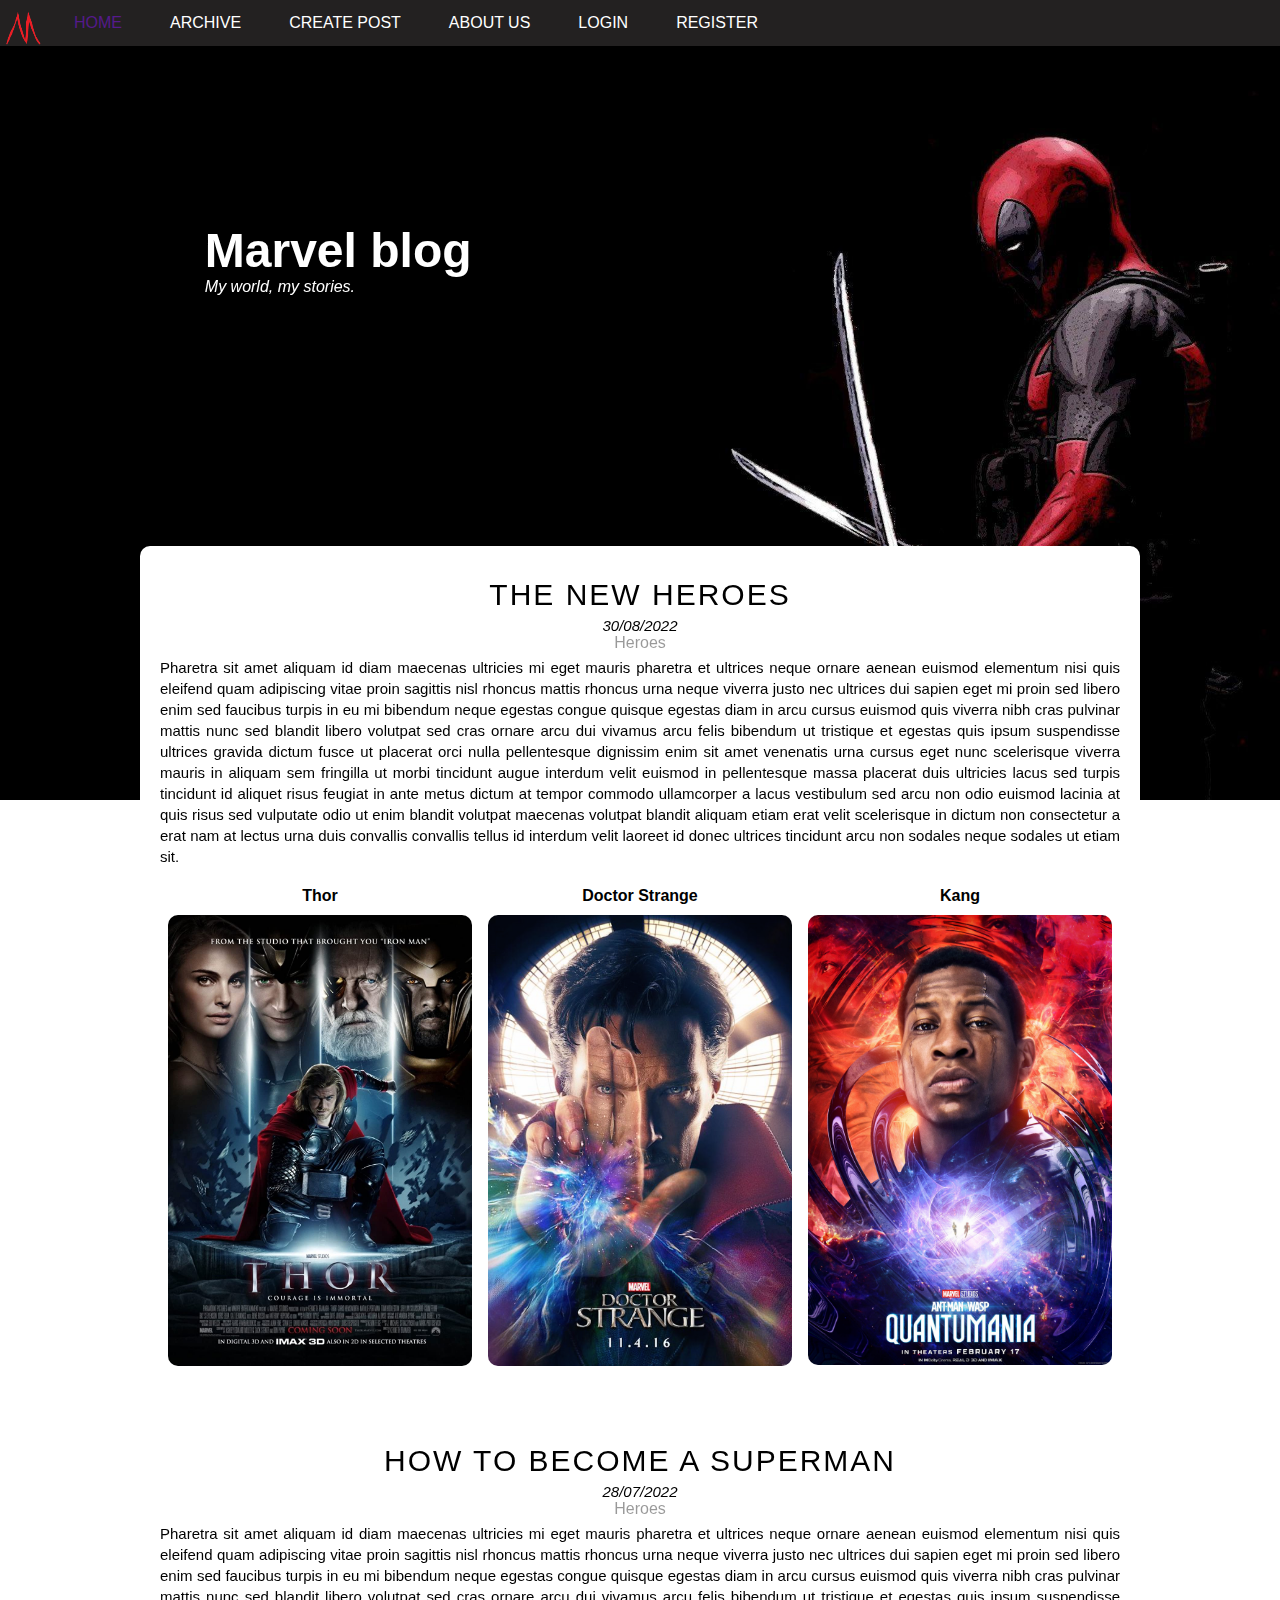
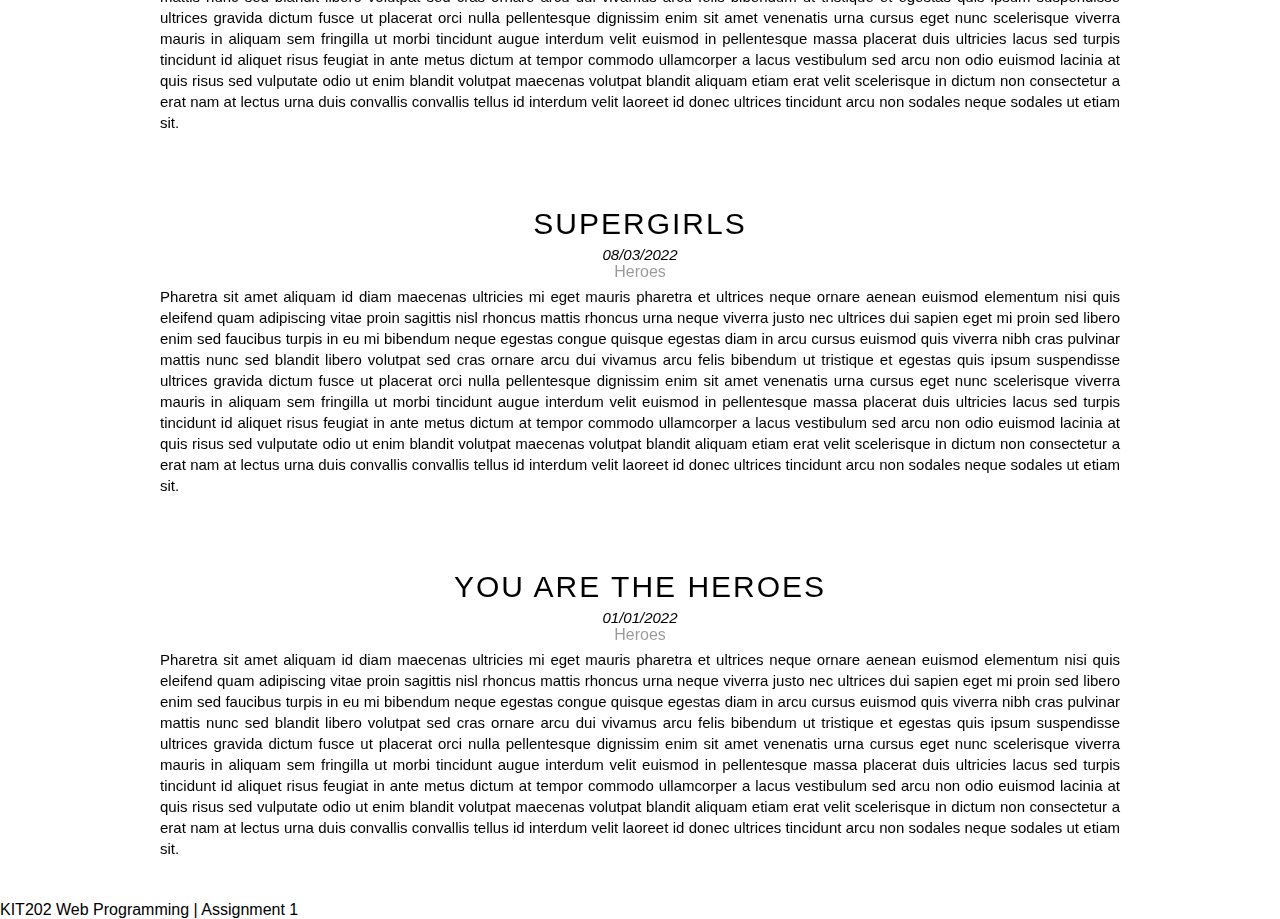
==== index.html @ c36de4bb "test" ====
<!DOCTYPE html>
<html lang="en">

<head>
    <meta charset="UTF-8">
    <title>KIT202 MARVEL BlOG | Login page</title>
    <meta name="author" content="Anh Quan Doan, Jonathan Charleston, Van Duc Anh Nguyen, Quang Khai Tran">
    <link rel="stylesheet" href="./style.css" />
    <link rel="shortcut icon" type="image/png" href="./images/MarvelLogo.png">
    <script type="text/javascript" src="JavaScript.js" defer></script>
</head>

<body>
<div class="main">
    
    <!-- Header -->
<header class="header" id="navigation_header">

    <!-- Site navigation  -->
    <img class = "img-header" src="./images/wp2068895.jpg" alt="">
    <div id="container_nav_header">
        <nav class="navbar container" style="position: relative;">

            <!-- Site navigation  -->
            <div class="navigation" id="menu">
                <ul class="navigation_list">
                    <li class="navigation_li">
                        <img src="./images/MarvelLogo.png"  id="logo" alt="logoIMG" />
                    </li>
                    <li class="navigation_li">
                        <a href="./index.html" class="active_navigation_link">Home</a>
                    </li>
                    <li class="navigation_li">
                        <a href="./archive.html" class="navigation_link_list">Archive</a>
                    </li>
                    <li class="navigation_li">
                        <a href="./create.html" class="navigation_link_list">Create Post</a>
                    </li>
                    <li class="navigation_li">
                        <a href="./about.html" class="navigation_link_list">About Us</a>
                    </li>
                    <li class="navigation_li">
                        <a href="./login.html" class="navigation_link_list">Login</a>
                    </li>
                    <li class="navigation_li">
                        <a href="./register.html" class="navigation_link_list">Register</a>
                    </li>
                </ul>
            </div>
    </div>
    </nav>
</header>

    

        <!--Header-->
        <div id="home-header">
            <div class="text-content">
                <h1 class="text-heading">Marvel blog</h1>
                <div class="text-description">My world, my stories.</div>
            </div>
        </div>
        <!--Content-->
        <div id="content">
            <div class="content-section" id="blog-1">
                <h2 class="post-title">The new heroes</h2>
                <p class="post-date">
                    30/08/2022
                </p>
                <p class="post-tag">
                    Heroes
                </p>
                <p class="post-content">
                    Pharetra sit amet aliquam id diam maecenas ultricies mi eget mauris pharetra et ultrices
                    neque ornare aenean euismod elementum nisi quis eleifend quam adipiscing vitae proin sagittis nisl
                    rhoncus mattis rhoncus urna neque viverra justo nec ultrices dui sapien eget mi proin sed libero
                    enim sed faucibus turpis in eu mi bibendum neque egestas congue quisque egestas diam in arcu cursus
                    euismod quis viverra
                    nibh cras pulvinar mattis nunc sed blandit libero volutpat sed cras ornare arcu dui vivamus arcu
                    felis bibendum ut tristique et egestas quis ipsum suspendisse ultrices gravida dictum fusce ut
                    placerat orci nulla pellentesque dignissim enim sit amet venenatis urna cursus eget nunc scelerisque
                    viverra mauris in aliquam sem fringilla ut morbi tincidunt
                    augue interdum velit euismod in pellentesque massa placerat duis ultricies lacus sed turpis
                    tincidunt id aliquet risus feugiat in ante metus dictum at tempor commodo ullamcorper a lacus
                    vestibulum sed arcu non odio euismod
                    lacinia at quis risus sed vulputate odio ut enim blandit volutpat maecenas volutpat blandit aliquam
                    etiam erat velit scelerisque in dictum non consectetur a erat nam at lectus urna duis convallis
                    convallis tellus id interdum velit laoreet id donec ultrices tincidunt arcu non sodales neque
                    sodales ut etiam sit.
                </p>

                <div class="heroes-list">
                    <div class="heroes-item">
                        <p class="heroes-name">Thor</p>
                        <img src="/images/thor.jpg" alt="">
                    </div>
                    <div class="heroes-item">
                        <p class="heroes-name">Doctor Strange</p>
                        <img src="/images/Doctor-Strange.png" alt="">
                    </div>
                    <div class="heroes-item">
                        <p class="heroes-name">Kang</p>
                        <img src="/images/kang.jpg" alt="">
                    </div>
                    <div class="clear"></div>
                </div>
            </div>
            <div class="content-section" id="blog-2">
                <h2 class="post-title">How to become a superman</h2>
                <p class="post-date">
                    28/07/2022
                </p>
                <p class="post-tag">
                    Heroes
                </p>
                <p class="post-content">
                    Pharetra sit amet aliquam id diam maecenas ultricies mi eget mauris pharetra et ultrices
                    neque ornare aenean euismod elementum nisi quis eleifend quam adipiscing vitae proin sagittis nisl
                    rhoncus mattis rhoncus urna neque viverra justo nec ultrices dui sapien eget mi proin sed libero
                    enim sed faucibus turpis in eu mi bibendum neque egestas congue quisque egestas diam in arcu cursus
                    euismod quis viverra
                    nibh cras pulvinar mattis nunc sed blandit libero volutpat sed cras ornare arcu dui vivamus arcu
                    felis bibendum ut tristique et egestas quis ipsum suspendisse ultrices gravida dictum fusce ut
                    placerat orci nulla pellentesque dignissim enim sit amet venenatis urna cursus eget nunc scelerisque
                    viverra mauris in aliquam sem fringilla ut morbi tincidunt
                    augue interdum velit euismod in pellentesque massa placerat duis ultricies lacus sed turpis
                    tincidunt id aliquet risus feugiat in ante metus dictum at tempor commodo ullamcorper a lacus
                    vestibulum sed arcu non odio euismod
                    lacinia at quis risus sed vulputate odio ut enim blandit volutpat maecenas volutpat blandit aliquam
                    etiam erat velit scelerisque in dictum non consectetur a erat nam at lectus urna duis convallis
                    convallis tellus id interdum velit laoreet id donec ultrices tincidunt arcu non sodales neque
                    sodales ut etiam sit.
                </p>
            </div>
            <div class="content-section" id="blog-3">
                <h2 class="post-title">Supergirls</h2>
                <p class="post-date">
                    08/03/2022
                </p>
                <p class="post-tag">
                    Heroes
                </p>
                <p class="post-content">
                    Pharetra sit amet aliquam id diam maecenas ultricies mi eget mauris pharetra et ultrices
                    neque ornare aenean euismod elementum nisi quis eleifend quam adipiscing vitae proin sagittis nisl
                    rhoncus mattis rhoncus urna neque viverra justo nec ultrices dui sapien eget mi proin sed libero
                    enim sed faucibus turpis in eu mi bibendum neque egestas congue quisque egestas diam in arcu cursus
                    euismod quis viverra
                    nibh cras pulvinar mattis nunc sed blandit libero volutpat sed cras ornare arcu dui vivamus arcu
                    felis bibendum ut tristique et egestas quis ipsum suspendisse ultrices gravida dictum fusce ut
                    placerat orci nulla pellentesque dignissim enim sit amet venenatis urna cursus eget nunc scelerisque
                    viverra mauris in aliquam sem fringilla ut morbi tincidunt
                    augue interdum velit euismod in pellentesque massa placerat duis ultricies lacus sed turpis
                    tincidunt id aliquet risus feugiat in ante metus dictum at tempor commodo ullamcorper a lacus
                    vestibulum sed arcu non odio euismod
                    lacinia at quis risus sed vulputate odio ut enim blandit volutpat maecenas volutpat blandit aliquam
                    etiam erat velit scelerisque in dictum non consectetur a erat nam at lectus urna duis convallis
                    convallis tellus id interdum velit laoreet id donec ultrices tincidunt arcu non sodales neque
                    sodales ut etiam sit.
                </p>
            </div>
            <div class="content-section" id="blog-4">
                <h2 class="post-title">You are the heroes</h2>
                <p class="post-date">
                    01/01/2022
                </p>
                <p class="post-tag">
                    Heroes
                </p>
                <p class="post-content">
                    Pharetra sit amet aliquam id diam maecenas ultricies mi eget mauris pharetra et ultrices
                    neque ornare aenean euismod elementum nisi quis eleifend quam adipiscing vitae proin sagittis nisl
                    rhoncus mattis rhoncus urna neque viverra justo nec ultrices dui sapien eget mi proin sed libero
                    enim sed faucibus turpis in eu mi bibendum neque egestas congue quisque egestas diam in arcu cursus
                    euismod quis viverra
                    nibh cras pulvinar mattis nunc sed blandit libero volutpat sed cras ornare arcu dui vivamus arcu
                    felis bibendum ut tristique et egestas quis ipsum suspendisse ultrices gravida dictum fusce ut
                    placerat orci nulla pellentesque dignissim enim sit amet venenatis urna cursus eget nunc scelerisque
                    viverra mauris in aliquam sem fringilla ut morbi tincidunt
                    augue interdum velit euismod in pellentesque massa placerat duis ultricies lacus sed turpis
                    tincidunt id aliquet risus feugiat in ante metus dictum at tempor commodo ullamcorper a lacus
                    vestibulum sed arcu non odio euismod
                    lacinia at quis risus sed vulputate odio ut enim blandit volutpat maecenas volutpat blandit aliquam
                    etiam erat velit scelerisque in dictum non consectetur a erat nam at lectus urna duis convallis
                    convallis tellus id interdum velit laoreet id donec ultrices tincidunt arcu non sodales neque
                    sodales ut etiam sit.
                </p>
            </div>
        </div>
        <!--Footer-->
        <!-- Footer -->
    <div id="footer">
        <footer>KIT202 Web Programming | Assignment 1</footer>
    </div>
</div>
</body>

<button onclick="toTop()" id="toTopButton">To Top</button>

</html>
---- style.css ----
/* Remove all initial paddding and margin */
* {
    padding: 0;
    margin: 0;
    box-sizing: border-box;
}

/* The font applies for whole website. */
html {
    font-family: Arial, Helvetica, sans-serif;
}

/* images background display on the header of home and archive pages */
.img-header {
    position: fixed;
    width: 100%;
    z-index: -1;
}

/* need to consider */
#container {
    height: 100vh;
}

/*The navigation bar  */
#menu {
    position: fixed;
    top: 0;
    left: 0;
    right: 0;
    height: 46px;
    background-color: #232121;
    z-index: 4;
}

nav{
    display: flex;
    flex-wrap: wrap;
    justify-content:  space-between;
    overflow: auto;
}

#logo{
    margin-left: 5px;
    position: relative;
    margin-top: 5px;
    margin-right:5px ;
}

#navigation_header{
    position: relative;
    width: 500px;
    height: 46px;
}

/* */
.navigation_list {
    list-style-type: none;
    display: flex;
}

.navigation_link_list {
    color: #fff;
    text-decoration: none;
    line-height: 46px;
    padding: 0 24px;
    display: inline-block;
    text-transform: uppercase;
}
.active_navigation_link{
    color: #551a8b;
    text-decoration: none;
    line-height: 46px;
    padding: 0 24px;
    display: inline-block;
    text-transform: uppercase;
}
.navigation_list li:hover a{
    color: #000;
    background-color: #ccc;
}
.btn:hover{
    background-color: #666;
    color: white;
  }

/* */
#home-header {
    position: relative;
    height: 500px;
    
    background-color: rgba(0, 0, 0, 0);
}

#home-header .text-content {
    position: absolute;
    bottom: 50%;
    left: 16%;
    color: #fff;
}

#home-header .text-heading {
    font-size: 300%;
}

#home-header .text-description {
    font-style: italic;
}

#content .content-section {
    width: 1000px;
    margin-left: auto;
    margin-right: auto;
    padding: 32px 20px;
    margin-bottom: 10px;
    background-color: rgba(255, 255, 255, 1);
    border-radius: 10px;
}

#content .content-section .post-title {
    text-align: center;
    text-transform: uppercase;
    font-size: 30px;
    font-weight: 400;
    letter-spacing: 2px;
}

#content .content-section .post-date {
    text-align: center;
    font-size: 15px;
    font-style: italic;
    margin-top: 5px;
}

#content .content-section .post-tag {
    text-align: center;
    opacity: 0.4;
}

#content .content-section .post-content {
    font-size: 15px;
    margin-top: 5px;
    text-align: justify;
    line-height: 1.4;
}

#content .heroes-list {
    margin-top: 10px;
    list-style-type: none;

}

#content .heroes-item {
    float: left;
    width: calc(100% / 3);
    padding: 0 8px;
}

#content .heroes-name {
    font-weight: bold;
    text-align: center;
    padding: 10px 0;
}

#content .heroes-item img {
    width: 100%;
    border-radius: 10px;
}

/* to control the flow next to floated "heroes-item" class */
#content .clear {
    clear: both;
}

#footer {
    position: relative;
    background-color: #fff;
    width: 100%;
}
/*Login Form*/
#logo{
    width:40px;
    height:40px;
}
#loginFormID {
    position: relative; 
    width: 150%; 
    height: 300px;
}
.login_button{
    text-decoration: none;
}
.LoginFormDiv{
    position: absolute;
    left:30px; 
    top: 100px;
    width: 1000px;
    margin-left: auto;
    margin-right: auto;
    padding: 32px 20px;
    margin-bottom: 10px;
    background-color: rgba(255, 255, 255, 1);
    border-radius: 10px;

}
#login_text_input_id {
    width: 30%; 
    height: 20px; 
    position: relative;
}
/* register */
#register_form{
    position: relative;
    width: 100%;
    height: 300px; 
    top: 75;
}
/* scroll to top button */
#toTopButton {
    display: none; /* Hidden by default */
    position: fixed; /* Fixed/sticky position */
    bottom: 20px; /* Place the button at the bottom of the page */
    right: 30px; /* Place the button 30px from the right */
    z-index: 99; /* Make sure it does not overlap */
    border: none; /* Remove borders */
    outline: none; /* Remove outline */
    background-color: #555; /* Set a background color */
    color: white; /* Text color */
    cursor: pointer; /* Add a mouse pointer on hover */
    padding: 15px; /* Some padding */
    border-radius: 10px; /* Rounded corners */
    font-size: 18px; /* Increase font size */
  }
  
  #toTopButton:hover {
    background-color: #555; /* Add a dark-grey background on hover */
  }

 /* Create Post Page */
.post-page {
    background-color: rgb(0, 0, 0) ;

}
#post-page-header  {
    width: auto;
    height: auto;


}
#post-page-header img {
    margin: auto;
    width: 100%;
    height: auto;
    object-fit: cover;
}
#post-page-title {
    color: #fff;
    border: 1px solid black;
    margin-top: 2em;
    margin-bottom:2em ;
    text-align: center;
}
#post-page-title p {
    font-size: 4em;

}

.post-page-content {
    background-color: rgba(0, 0, 0, 0.805);
    font-size: 1.2rem;
    width: 60%;
    border: 1px solid #ccc;
    height: 100%;
    margin: auto;
    padding: 1em;
    color: #ccc;

}

.post-page-content textarea {
    margin-top: 1em;
    width: 100%;
    height: 650px;
    border-radius: 4px;
    font-size: 0.9em;
    font-family: 'Times New Roman', Times, serif;
    background-color: rgb(238, 235, 235);
}

.post-page-content input[type=text] {
    width: 100%;
    padding: 12px 20px;
    margin: 12px 0 1em 0 ;
    border: 1px solid #ccc;
    border-radius: 4px;
    box-sizing: border-box;
    font-size: 0.8em;
    font-family: 'Times New Roman', Times, serif;
    background-color: rgb(238, 235, 235);
}


.post-page-content .button {
    background-color:#ccc; 
    color: white;
    padding: 15px 32px;
    text-align: center;
    text-decoration: none;
    /* display: inline-block; */
    font-size: 16px;
    text-transform: uppercase;
    border-radius: 5px;
}


  
/* About Page*/

.introduction-about-page {
    display: flex;
    justify-content: center; /* căn giữa các thẻ */
    width: 100%;
    height: 100%;
    border:2px solid #000;
    margin: 0px;
  }
  
.member {
    font-size: 1.2em;
    width: 25%; 
    height: 80%; 
    color: #fff;
    margin: auto; 
    object-fit: cover;
    text-align: center;
    padding: 2px;
    border:2px solid white;
}
.about-us {
    color: white;
    text-align: center;
    margin: 4em;
}
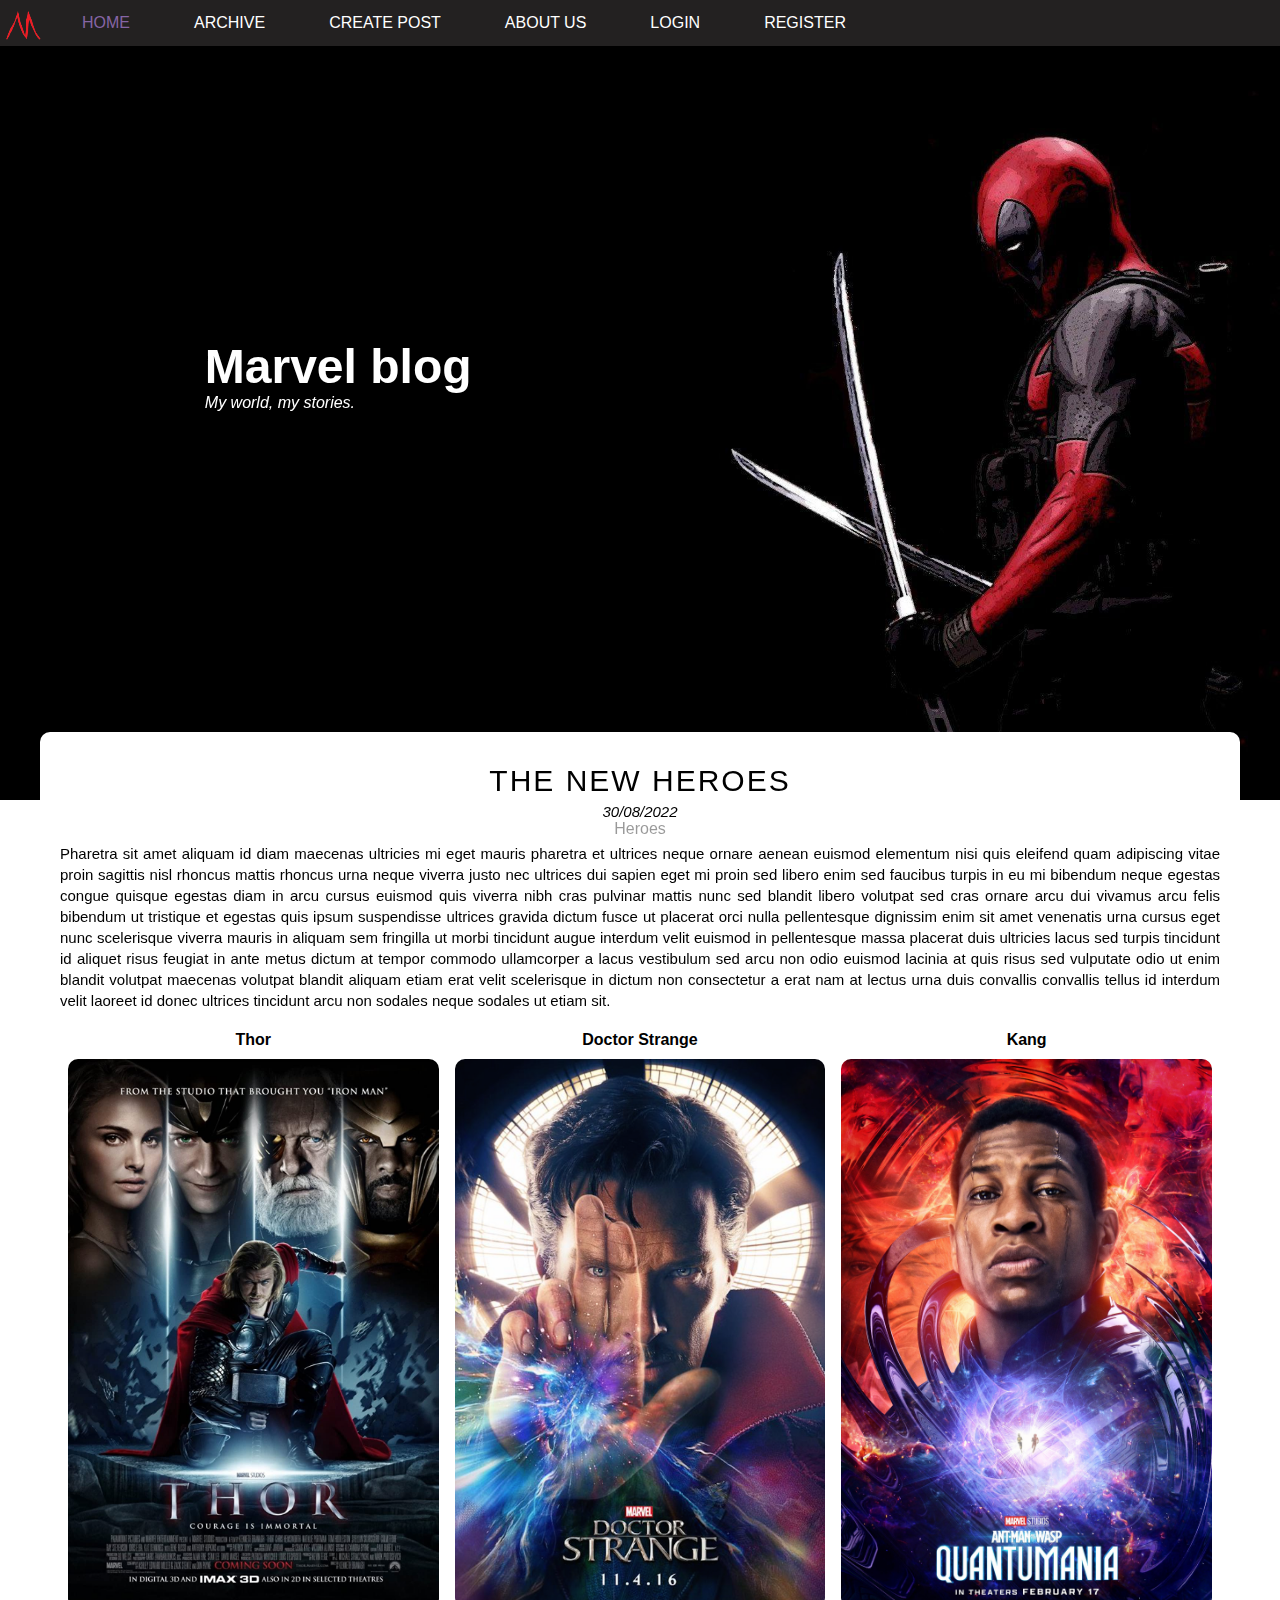
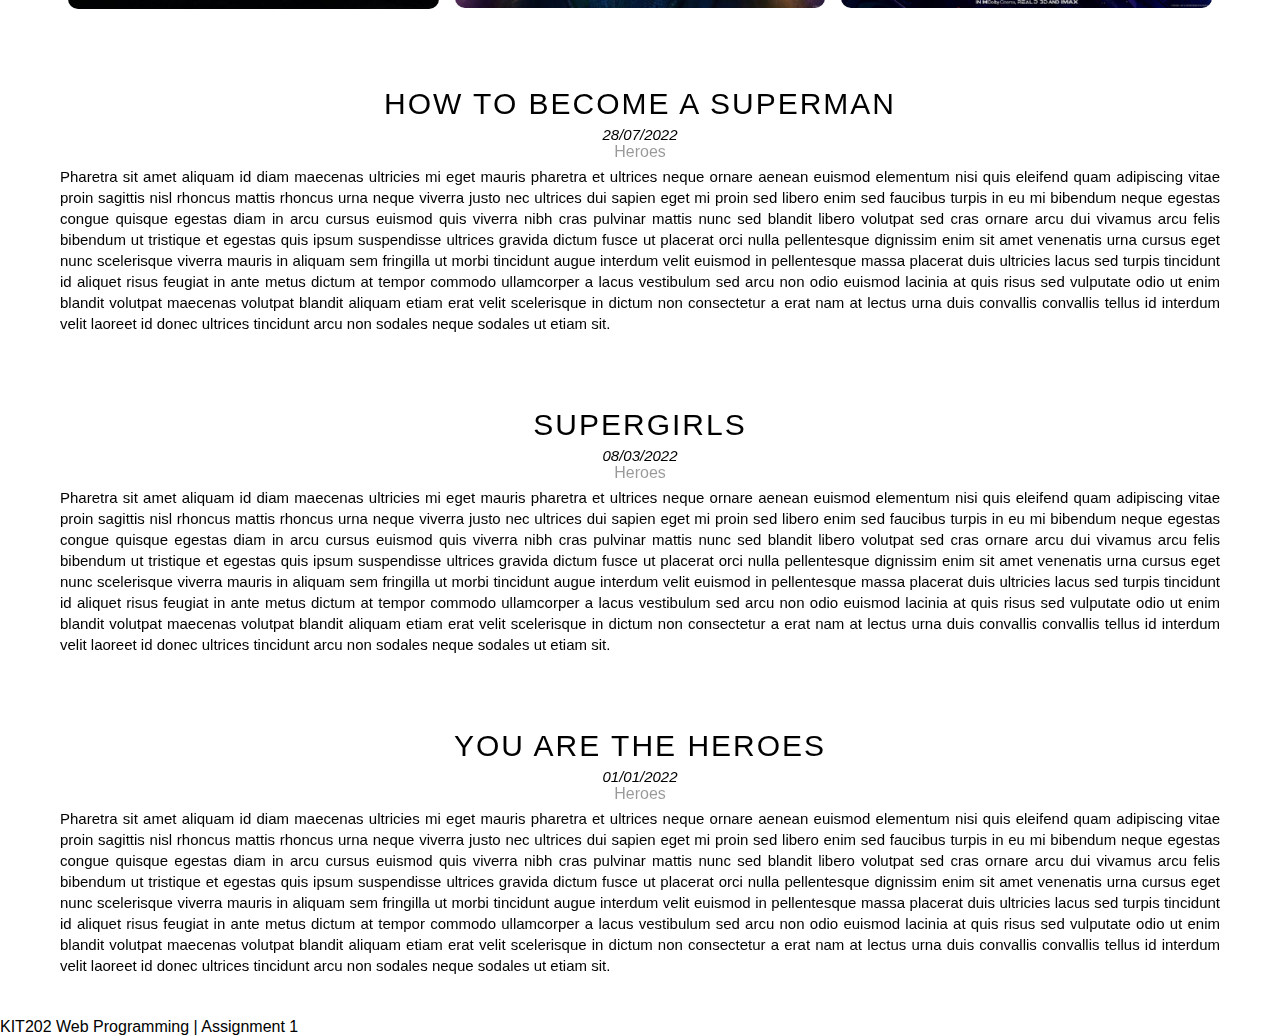
==== commit 5d7d2ce9: "Change some value in style.css" ====
--- a/index.html
+++ b/index.html
@@ -11,47 +11,47 @@
 </head>
 
 <body>
-<div class="main">
-    
-    <!-- Header -->
-<header class="header" id="navigation_header">
-
-    <!-- Site navigation  -->
-    <img class = "img-header" src="./images/wp2068895.jpg" alt="">
-    <div id="container_nav_header">
-        <nav class="navbar container" style="position: relative;">
+    <div class="main">
+
+        <!-- Header -->
+        <header class="header" id="navigation_header">
 
             <!-- Site navigation  -->
-            <div class="navigation" id="menu">
-                <ul class="navigation_list">
-                    <li class="navigation_li">
-                        <img src="./images/MarvelLogo.png"  id="logo" alt="logoIMG" />
-                    </li>
-                    <li class="navigation_li">
-                        <a href="./index.html" class="active_navigation_link">Home</a>
-                    </li>
-                    <li class="navigation_li">
-                        <a href="./archive.html" class="navigation_link_list">Archive</a>
-                    </li>
-                    <li class="navigation_li">
-                        <a href="./create.html" class="navigation_link_list">Create Post</a>
-                    </li>
-                    <li class="navigation_li">
-                        <a href="./about.html" class="navigation_link_list">About Us</a>
-                    </li>
-                    <li class="navigation_li">
-                        <a href="./login.html" class="navigation_link_list">Login</a>
-                    </li>
-                    <li class="navigation_li">
-                        <a href="./register.html" class="navigation_link_list">Register</a>
-                    </li>
-                </ul>
-            </div>
-    </div>
-    </nav>
-</header>
-
-    
+            <img class="img-header" src="./images/wp2068895.jpg" alt="">
+            <div id="container_nav_header">
+                <nav class="navbar container" style="position: relative;">
+
+                    <!-- Site navigation  -->
+                    <div class="navigation" id="menu">
+                        <ul class="navigation_list">
+                            <li class="navigation_li">
+                                <img src="./images/MarvelLogo.png" id="logo" alt="logoIMG" />
+                            </li>
+                            <li class="navigation_li">
+                                <a href="./index.html" class="active_navigation_link">Home</a>
+                            </li>
+                            <li class="navigation_li">
+                                <a href="./archive.html" class="navigation_link_list">Archive</a>
+                            </li>
+                            <li class="navigation_li">
+                                <a href="./create.html" class="navigation_link_list">Create Post</a>
+                            </li>
+                            <li class="navigation_li">
+                                <a href="./about.html" class="navigation_link_list">About Us</a>
+                            </li>
+                            <li class="navigation_li">
+                                <a href="./login.html" class="navigation_link_list">Login</a>
+                            </li>
+                            <li class="navigation_li">
+                                <a href="./register.html" class="navigation_link_list">Register</a>
+                            </li>
+                        </ul>
+                    </div>
+            </div>
+            </nav>
+        </header>
+
+
 
         <!--Header-->
         <div id="home-header">
@@ -189,12 +189,12 @@
         </div>
         <!--Footer-->
         <!-- Footer -->
-    <div id="footer">
-        <footer>KIT202 Web Programming | Assignment 1</footer>
+        <div id="footer">
+            <footer>KIT202 Web Programming | Assignment 1</footer>
+        </div>
     </div>
-</div>
 </body>
 
 <button onclick="toTop()" id="toTopButton">To Top</button>
 
-</html>
+</html>--- a/style.css
+++ b/style.css
@@ -41,10 +41,11 @@
 }
 
 #logo{
-    margin-left: 5px;
-    position: relative;
-    margin-top: 5px;
-    margin-right:5px ;
+    position: relative;
+    margin: 5px 5px;
+    display: inline-block;
+    width: 40px;
+    height: 35px;
 }
 
 #navigation_header{
@@ -63,15 +64,15 @@
     color: #fff;
     text-decoration: none;
     line-height: 46px;
-    padding: 0 24px;
+    padding: 0 32px;
     display: inline-block;
     text-transform: uppercase;
 }
 .active_navigation_link{
-    color: #551a8b;
+    color: #8665a5;
     text-decoration: none;
     line-height: 46px;
-    padding: 0 24px;
+    padding: 0 32px;
     display: inline-block;
     text-transform: uppercase;
 }
@@ -87,8 +88,8 @@
 /* */
 #home-header {
     position: relative;
-    height: 500px;
-    
+    margin-top: 46px;
+    padding-top: 50%;
     background-color: rgba(0, 0, 0, 0);
 }
 
@@ -107,8 +108,13 @@
     font-style: italic;
 }
 
+/* #content {
+    background: url(/images/space-dark-wallpaper-preview.jpg) top center / cover repeat;
+    padding-bottom: 5px;
+} */
+
 #content .content-section {
-    width: 1000px;
+    width: 1200px;
     margin-left: auto;
     margin-right: auto;
     padding: 32px 20px;
@@ -178,10 +184,6 @@
     width: 100%;
 }
 /*Login Form*/
-#logo{
-    width:40px;
-    height:40px;
-}
 #loginFormID {
     position: relative; 
     width: 150%; 
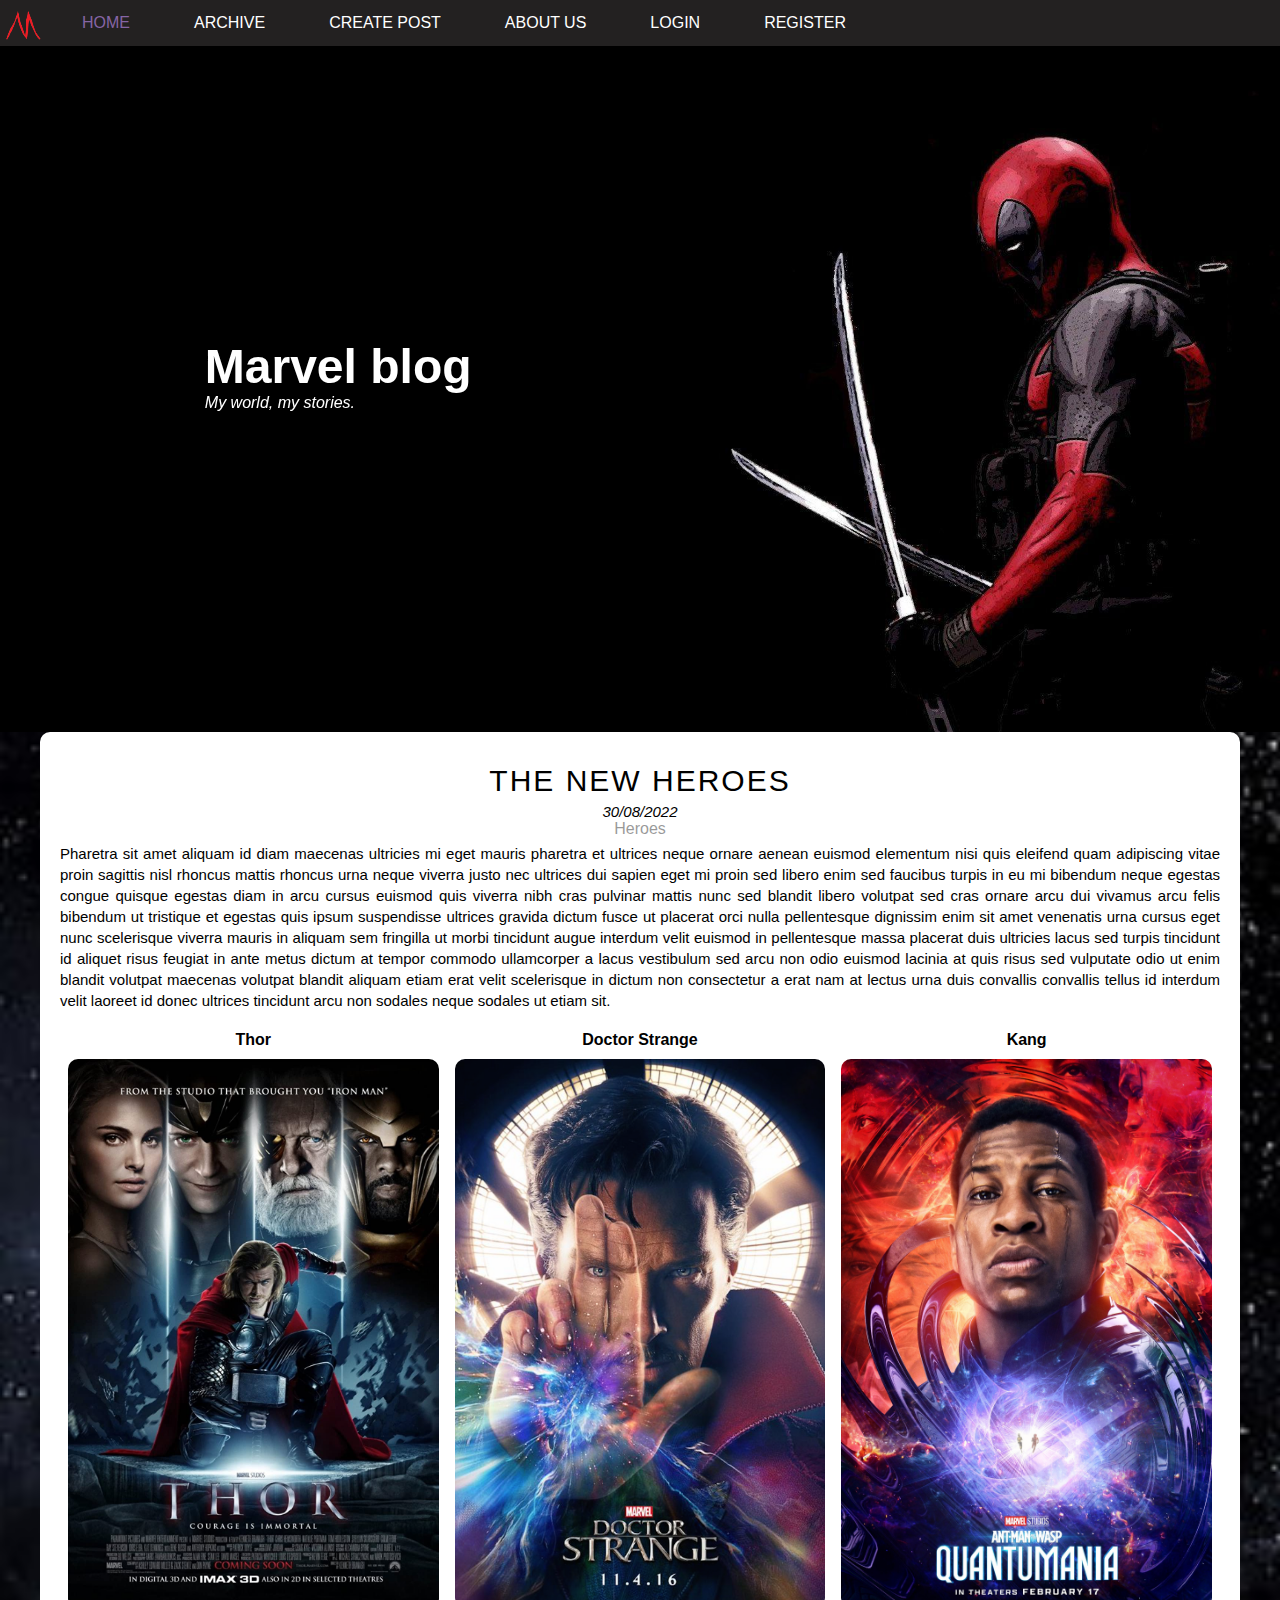
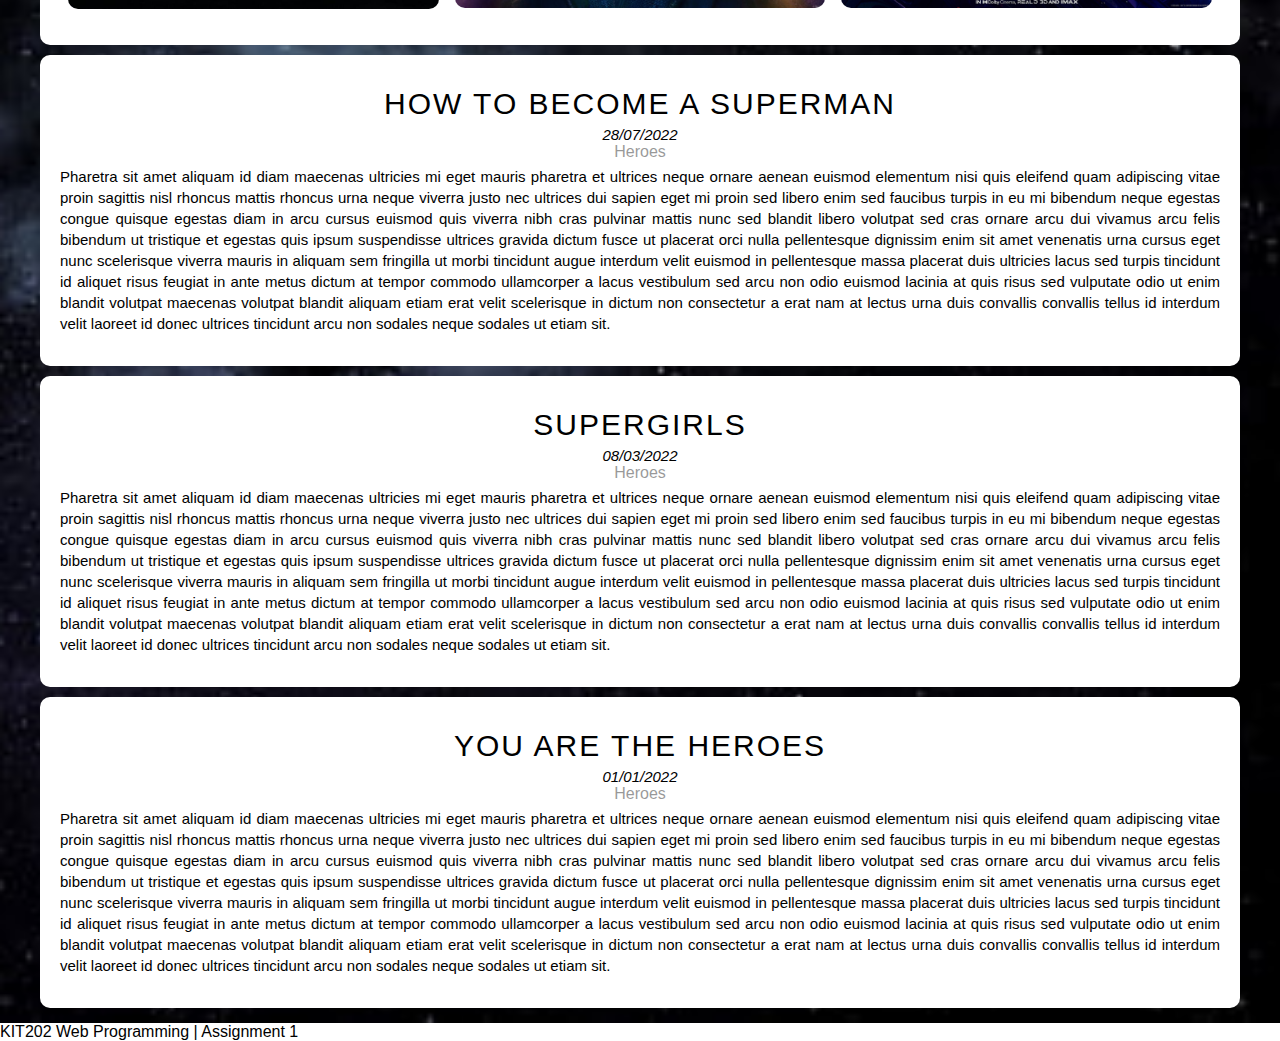
==== commit a7318995: "Don't change code in index, but change a little bit edit in css" ====
--- a/index.html
+++ b/index.html
@@ -5,196 +5,189 @@
     <meta charset="UTF-8">
     <title>KIT202 MARVEL BlOG | Login page</title>
     <meta name="author" content="Anh Quan Doan, Jonathan Charleston, Van Duc Anh Nguyen, Quang Khai Tran">
-    <link rel="stylesheet" href="./style.css" />
+    <link rel="stylesheet" href="./style.css">
     <link rel="shortcut icon" type="image/png" href="./images/MarvelLogo.png">
-    <script type="text/javascript" src="JavaScript.js" defer></script>
+    <script src="JavaScript.js" defer></script>
 </head>
 
 <body>
-    <div class="main">
-
-        <!-- Header -->
-        <header class="header" id="navigation_header">
-
-            <!-- Site navigation  -->
-            <img class="img-header" src="./images/wp2068895.jpg" alt="">
-            <div id="container_nav_header">
-                <nav class="navbar container" style="position: relative;">
-
-                    <!-- Site navigation  -->
-                    <div class="navigation" id="menu">
-                        <ul class="navigation_list">
-                            <li class="navigation_li">
-                                <img src="./images/MarvelLogo.png" id="logo" alt="logoIMG" />
-                            </li>
-                            <li class="navigation_li">
-                                <a href="./index.html" class="active_navigation_link">Home</a>
-                            </li>
-                            <li class="navigation_li">
-                                <a href="./archive.html" class="navigation_link_list">Archive</a>
-                            </li>
-                            <li class="navigation_li">
-                                <a href="./create.html" class="navigation_link_list">Create Post</a>
-                            </li>
-                            <li class="navigation_li">
-                                <a href="./about.html" class="navigation_link_list">About Us</a>
-                            </li>
-                            <li class="navigation_li">
-                                <a href="./login.html" class="navigation_link_list">Login</a>
-                            </li>
-                            <li class="navigation_li">
-                                <a href="./register.html" class="navigation_link_list">Register</a>
-                            </li>
-                        </ul>
-                    </div>
-            </div>
+    <!-- Header -->
+    <header class="header" id="navigation_header">
+        <img class="img-header" src="./images/wp2068895.jpg" alt="">
+        <!-- Site navigation  -->
+        <div id="container_nav_header">
+            <nav class="navbar container" style="position: relative;">
+                <div class="navigation" id="menu">
+                    <ul class="navigation_list">
+                        <li class="navigation_li">
+                            <img src="./images/MarvelLogo.png" id="logo" alt="logoIMG">
+                        </li>
+                        <li class="navigation_li">
+                            <a href="./index.html" class="active_navigation_link">Home</a>
+                        </li>
+                        <li class="navigation_li">
+                            <a href="./archive.html" class="navigation_link_list">Archive</a>
+                        </li>
+                        <li class="navigation_li">
+                            <a href="./create.html" class="navigation_link_list">Create Post</a>
+                        </li>
+                        <li class="navigation_li">
+                            <a href="./about.html" class="navigation_link_list">About Us</a>
+                        </li>
+                        <li class="navigation_li">
+                            <a href="./login.html" class="navigation_link_list">Login</a>
+                        </li>
+                        <li class="navigation_li">
+                            <a href="./register.html" class="navigation_link_list">Register</a>
+                        </li>
+                    </ul>
+                </div>
             </nav>
-        </header>
+        </div>
+    </header>
 
 
 
-        <!--Header-->
-        <div id="home-header">
-            <div class="text-content">
-                <h1 class="text-heading">Marvel blog</h1>
-                <div class="text-description">My world, my stories.</div>
+    <!--Header-->
+    <div id="home-header">
+        <div class="text-content">
+            <h1 class="text-heading">Marvel blog</h1>
+            <div class="text-description">My world, my stories.</div>
+        </div>
+    </div>
+    <!--Content-->
+    <div id="content">
+        <div class="content-section" id="blog-1">
+            <h2 class="post-title">The new heroes</h2>
+            <p class="post-date">
+                30/08/2022
+            </p>
+            <p class="post-tag">
+                Heroes
+            </p>
+            <p class="post-content">
+                Pharetra sit amet aliquam id diam maecenas ultricies mi eget mauris pharetra et ultrices
+                neque ornare aenean euismod elementum nisi quis eleifend quam adipiscing vitae proin sagittis nisl
+                rhoncus mattis rhoncus urna neque viverra justo nec ultrices dui sapien eget mi proin sed libero
+                enim sed faucibus turpis in eu mi bibendum neque egestas congue quisque egestas diam in arcu cursus
+                euismod quis viverra
+                nibh cras pulvinar mattis nunc sed blandit libero volutpat sed cras ornare arcu dui vivamus arcu
+                felis bibendum ut tristique et egestas quis ipsum suspendisse ultrices gravida dictum fusce ut
+                placerat orci nulla pellentesque dignissim enim sit amet venenatis urna cursus eget nunc scelerisque
+                viverra mauris in aliquam sem fringilla ut morbi tincidunt
+                augue interdum velit euismod in pellentesque massa placerat duis ultricies lacus sed turpis
+                tincidunt id aliquet risus feugiat in ante metus dictum at tempor commodo ullamcorper a lacus
+                vestibulum sed arcu non odio euismod
+                lacinia at quis risus sed vulputate odio ut enim blandit volutpat maecenas volutpat blandit aliquam
+                etiam erat velit scelerisque in dictum non consectetur a erat nam at lectus urna duis convallis
+                convallis tellus id interdum velit laoreet id donec ultrices tincidunt arcu non sodales neque
+                sodales ut etiam sit.
+            </p>
+
+            <div class="heroes-list">
+                <div class="heroes-item">
+                    <p class="heroes-name">Thor</p>
+                    <img src="/images/thor.jpg" alt="">
+                </div>
+                <div class="heroes-item">
+                    <p class="heroes-name">Doctor Strange</p>
+                    <img src="/images/Doctor-Strange.png" alt="">
+                </div>
+                <div class="heroes-item">
+                    <p class="heroes-name">Kang</p>
+                    <img src="/images/kang.jpg" alt="">
+                </div>
+                <div class="clear"></div>
             </div>
         </div>
-        <!--Content-->
-        <div id="content">
-            <div class="content-section" id="blog-1">
-                <h2 class="post-title">The new heroes</h2>
-                <p class="post-date">
-                    30/08/2022
-                </p>
-                <p class="post-tag">
-                    Heroes
-                </p>
-                <p class="post-content">
-                    Pharetra sit amet aliquam id diam maecenas ultricies mi eget mauris pharetra et ultrices
-                    neque ornare aenean euismod elementum nisi quis eleifend quam adipiscing vitae proin sagittis nisl
-                    rhoncus mattis rhoncus urna neque viverra justo nec ultrices dui sapien eget mi proin sed libero
-                    enim sed faucibus turpis in eu mi bibendum neque egestas congue quisque egestas diam in arcu cursus
-                    euismod quis viverra
-                    nibh cras pulvinar mattis nunc sed blandit libero volutpat sed cras ornare arcu dui vivamus arcu
-                    felis bibendum ut tristique et egestas quis ipsum suspendisse ultrices gravida dictum fusce ut
-                    placerat orci nulla pellentesque dignissim enim sit amet venenatis urna cursus eget nunc scelerisque
-                    viverra mauris in aliquam sem fringilla ut morbi tincidunt
-                    augue interdum velit euismod in pellentesque massa placerat duis ultricies lacus sed turpis
-                    tincidunt id aliquet risus feugiat in ante metus dictum at tempor commodo ullamcorper a lacus
-                    vestibulum sed arcu non odio euismod
-                    lacinia at quis risus sed vulputate odio ut enim blandit volutpat maecenas volutpat blandit aliquam
-                    etiam erat velit scelerisque in dictum non consectetur a erat nam at lectus urna duis convallis
-                    convallis tellus id interdum velit laoreet id donec ultrices tincidunt arcu non sodales neque
-                    sodales ut etiam sit.
-                </p>
-
-                <div class="heroes-list">
-                    <div class="heroes-item">
-                        <p class="heroes-name">Thor</p>
-                        <img src="/images/thor.jpg" alt="">
-                    </div>
-                    <div class="heroes-item">
-                        <p class="heroes-name">Doctor Strange</p>
-                        <img src="/images/Doctor-Strange.png" alt="">
-                    </div>
-                    <div class="heroes-item">
-                        <p class="heroes-name">Kang</p>
-                        <img src="/images/kang.jpg" alt="">
-                    </div>
-                    <div class="clear"></div>
-                </div>
-            </div>
-            <div class="content-section" id="blog-2">
-                <h2 class="post-title">How to become a superman</h2>
-                <p class="post-date">
-                    28/07/2022
-                </p>
-                <p class="post-tag">
-                    Heroes
-                </p>
-                <p class="post-content">
-                    Pharetra sit amet aliquam id diam maecenas ultricies mi eget mauris pharetra et ultrices
-                    neque ornare aenean euismod elementum nisi quis eleifend quam adipiscing vitae proin sagittis nisl
-                    rhoncus mattis rhoncus urna neque viverra justo nec ultrices dui sapien eget mi proin sed libero
-                    enim sed faucibus turpis in eu mi bibendum neque egestas congue quisque egestas diam in arcu cursus
-                    euismod quis viverra
-                    nibh cras pulvinar mattis nunc sed blandit libero volutpat sed cras ornare arcu dui vivamus arcu
-                    felis bibendum ut tristique et egestas quis ipsum suspendisse ultrices gravida dictum fusce ut
-                    placerat orci nulla pellentesque dignissim enim sit amet venenatis urna cursus eget nunc scelerisque
-                    viverra mauris in aliquam sem fringilla ut morbi tincidunt
-                    augue interdum velit euismod in pellentesque massa placerat duis ultricies lacus sed turpis
-                    tincidunt id aliquet risus feugiat in ante metus dictum at tempor commodo ullamcorper a lacus
-                    vestibulum sed arcu non odio euismod
-                    lacinia at quis risus sed vulputate odio ut enim blandit volutpat maecenas volutpat blandit aliquam
-                    etiam erat velit scelerisque in dictum non consectetur a erat nam at lectus urna duis convallis
-                    convallis tellus id interdum velit laoreet id donec ultrices tincidunt arcu non sodales neque
-                    sodales ut etiam sit.
-                </p>
-            </div>
-            <div class="content-section" id="blog-3">
-                <h2 class="post-title">Supergirls</h2>
-                <p class="post-date">
-                    08/03/2022
-                </p>
-                <p class="post-tag">
-                    Heroes
-                </p>
-                <p class="post-content">
-                    Pharetra sit amet aliquam id diam maecenas ultricies mi eget mauris pharetra et ultrices
-                    neque ornare aenean euismod elementum nisi quis eleifend quam adipiscing vitae proin sagittis nisl
-                    rhoncus mattis rhoncus urna neque viverra justo nec ultrices dui sapien eget mi proin sed libero
-                    enim sed faucibus turpis in eu mi bibendum neque egestas congue quisque egestas diam in arcu cursus
-                    euismod quis viverra
-                    nibh cras pulvinar mattis nunc sed blandit libero volutpat sed cras ornare arcu dui vivamus arcu
-                    felis bibendum ut tristique et egestas quis ipsum suspendisse ultrices gravida dictum fusce ut
-                    placerat orci nulla pellentesque dignissim enim sit amet venenatis urna cursus eget nunc scelerisque
-                    viverra mauris in aliquam sem fringilla ut morbi tincidunt
-                    augue interdum velit euismod in pellentesque massa placerat duis ultricies lacus sed turpis
-                    tincidunt id aliquet risus feugiat in ante metus dictum at tempor commodo ullamcorper a lacus
-                    vestibulum sed arcu non odio euismod
-                    lacinia at quis risus sed vulputate odio ut enim blandit volutpat maecenas volutpat blandit aliquam
-                    etiam erat velit scelerisque in dictum non consectetur a erat nam at lectus urna duis convallis
-                    convallis tellus id interdum velit laoreet id donec ultrices tincidunt arcu non sodales neque
-                    sodales ut etiam sit.
-                </p>
-            </div>
-            <div class="content-section" id="blog-4">
-                <h2 class="post-title">You are the heroes</h2>
-                <p class="post-date">
-                    01/01/2022
-                </p>
-                <p class="post-tag">
-                    Heroes
-                </p>
-                <p class="post-content">
-                    Pharetra sit amet aliquam id diam maecenas ultricies mi eget mauris pharetra et ultrices
-                    neque ornare aenean euismod elementum nisi quis eleifend quam adipiscing vitae proin sagittis nisl
-                    rhoncus mattis rhoncus urna neque viverra justo nec ultrices dui sapien eget mi proin sed libero
-                    enim sed faucibus turpis in eu mi bibendum neque egestas congue quisque egestas diam in arcu cursus
-                    euismod quis viverra
-                    nibh cras pulvinar mattis nunc sed blandit libero volutpat sed cras ornare arcu dui vivamus arcu
-                    felis bibendum ut tristique et egestas quis ipsum suspendisse ultrices gravida dictum fusce ut
-                    placerat orci nulla pellentesque dignissim enim sit amet venenatis urna cursus eget nunc scelerisque
-                    viverra mauris in aliquam sem fringilla ut morbi tincidunt
-                    augue interdum velit euismod in pellentesque massa placerat duis ultricies lacus sed turpis
-                    tincidunt id aliquet risus feugiat in ante metus dictum at tempor commodo ullamcorper a lacus
-                    vestibulum sed arcu non odio euismod
-                    lacinia at quis risus sed vulputate odio ut enim blandit volutpat maecenas volutpat blandit aliquam
-                    etiam erat velit scelerisque in dictum non consectetur a erat nam at lectus urna duis convallis
-                    convallis tellus id interdum velit laoreet id donec ultrices tincidunt arcu non sodales neque
-                    sodales ut etiam sit.
-                </p>
-            </div>
+        <div class="content-section" id="blog-2">
+            <h2 class="post-title">How to become a superman</h2>
+            <p class="post-date">
+                28/07/2022
+            </p>
+            <p class="post-tag">
+                Heroes
+            </p>
+            <p class="post-content">
+                Pharetra sit amet aliquam id diam maecenas ultricies mi eget mauris pharetra et ultrices
+                neque ornare aenean euismod elementum nisi quis eleifend quam adipiscing vitae proin sagittis nisl
+                rhoncus mattis rhoncus urna neque viverra justo nec ultrices dui sapien eget mi proin sed libero
+                enim sed faucibus turpis in eu mi bibendum neque egestas congue quisque egestas diam in arcu cursus
+                euismod quis viverra
+                nibh cras pulvinar mattis nunc sed blandit libero volutpat sed cras ornare arcu dui vivamus arcu
+                felis bibendum ut tristique et egestas quis ipsum suspendisse ultrices gravida dictum fusce ut
+                placerat orci nulla pellentesque dignissim enim sit amet venenatis urna cursus eget nunc scelerisque
+                viverra mauris in aliquam sem fringilla ut morbi tincidunt
+                augue interdum velit euismod in pellentesque massa placerat duis ultricies lacus sed turpis
+                tincidunt id aliquet risus feugiat in ante metus dictum at tempor commodo ullamcorper a lacus
+                vestibulum sed arcu non odio euismod
+                lacinia at quis risus sed vulputate odio ut enim blandit volutpat maecenas volutpat blandit aliquam
+                etiam erat velit scelerisque in dictum non consectetur a erat nam at lectus urna duis convallis
+                convallis tellus id interdum velit laoreet id donec ultrices tincidunt arcu non sodales neque
+                sodales ut etiam sit.
+            </p>
         </div>
-        <!--Footer-->
-        <!-- Footer -->
-        <div id="footer">
-            <footer>KIT202 Web Programming | Assignment 1</footer>
+        <div class="content-section" id="blog-3">
+            <h2 class="post-title">Supergirls</h2>
+            <p class="post-date">
+                08/03/2022
+            </p>
+            <p class="post-tag">
+                Heroes
+            </p>
+            <p class="post-content">
+                Pharetra sit amet aliquam id diam maecenas ultricies mi eget mauris pharetra et ultrices
+                neque ornare aenean euismod elementum nisi quis eleifend quam adipiscing vitae proin sagittis nisl
+                rhoncus mattis rhoncus urna neque viverra justo nec ultrices dui sapien eget mi proin sed libero
+                enim sed faucibus turpis in eu mi bibendum neque egestas congue quisque egestas diam in arcu cursus
+                euismod quis viverra
+                nibh cras pulvinar mattis nunc sed blandit libero volutpat sed cras ornare arcu dui vivamus arcu
+                felis bibendum ut tristique et egestas quis ipsum suspendisse ultrices gravida dictum fusce ut
+                placerat orci nulla pellentesque dignissim enim sit amet venenatis urna cursus eget nunc scelerisque
+                viverra mauris in aliquam sem fringilla ut morbi tincidunt
+                augue interdum velit euismod in pellentesque massa placerat duis ultricies lacus sed turpis
+                tincidunt id aliquet risus feugiat in ante metus dictum at tempor commodo ullamcorper a lacus
+                vestibulum sed arcu non odio euismod
+                lacinia at quis risus sed vulputate odio ut enim blandit volutpat maecenas volutpat blandit aliquam
+                etiam erat velit scelerisque in dictum non consectetur a erat nam at lectus urna duis convallis
+                convallis tellus id interdum velit laoreet id donec ultrices tincidunt arcu non sodales neque
+                sodales ut etiam sit.
+            </p>
+        </div>
+        <div class="content-section" id="blog-4">
+            <h2 class="post-title">You are the heroes</h2>
+            <p class="post-date">
+                01/01/2022
+            </p>
+            <p class="post-tag">
+                Heroes
+            </p>
+            <p class="post-content">
+                Pharetra sit amet aliquam id diam maecenas ultricies mi eget mauris pharetra et ultrices
+                neque ornare aenean euismod elementum nisi quis eleifend quam adipiscing vitae proin sagittis nisl
+                rhoncus mattis rhoncus urna neque viverra justo nec ultrices dui sapien eget mi proin sed libero
+                enim sed faucibus turpis in eu mi bibendum neque egestas congue quisque egestas diam in arcu cursus
+                euismod quis viverra
+                nibh cras pulvinar mattis nunc sed blandit libero volutpat sed cras ornare arcu dui vivamus arcu
+                felis bibendum ut tristique et egestas quis ipsum suspendisse ultrices gravida dictum fusce ut
+                placerat orci nulla pellentesque dignissim enim sit amet venenatis urna cursus eget nunc scelerisque
+                viverra mauris in aliquam sem fringilla ut morbi tincidunt
+                augue interdum velit euismod in pellentesque massa placerat duis ultricies lacus sed turpis
+                tincidunt id aliquet risus feugiat in ante metus dictum at tempor commodo ullamcorper a lacus
+                vestibulum sed arcu non odio euismod
+                lacinia at quis risus sed vulputate odio ut enim blandit volutpat maecenas volutpat blandit aliquam
+                etiam erat velit scelerisque in dictum non consectetur a erat nam at lectus urna duis convallis
+                convallis tellus id interdum velit laoreet id donec ultrices tincidunt arcu non sodales neque
+                sodales ut etiam sit.
+            </p>
         </div>
     </div>
+    <!--Footer-->
+    <!-- Footer -->
+    <div id="footer">
+        <footer>KIT202 Web Programming | Assignment 1</footer>
+    </div>
+    <button onclick="toTop()" id="toTopButton">To Top</button>
 </body>
 
-<button onclick="toTop()" id="toTopButton">To Top</button>
-
 </html>--- a/style.css
+++ b/style.css
@@ -15,11 +15,6 @@
     position: fixed;
     width: 100%;
     z-index: -1;
-}
-
-/* need to consider */
-#container {
-    height: 100vh;
 }
 
 /*The navigation bar  */
@@ -108,10 +103,10 @@
     font-style: italic;
 }
 
-/* #content {
+#content {
     background: url(/images/space-dark-wallpaper-preview.jpg) top center / cover repeat;
     padding-bottom: 5px;
-} */
+}
 
 #content .content-section {
     width: 1200px;
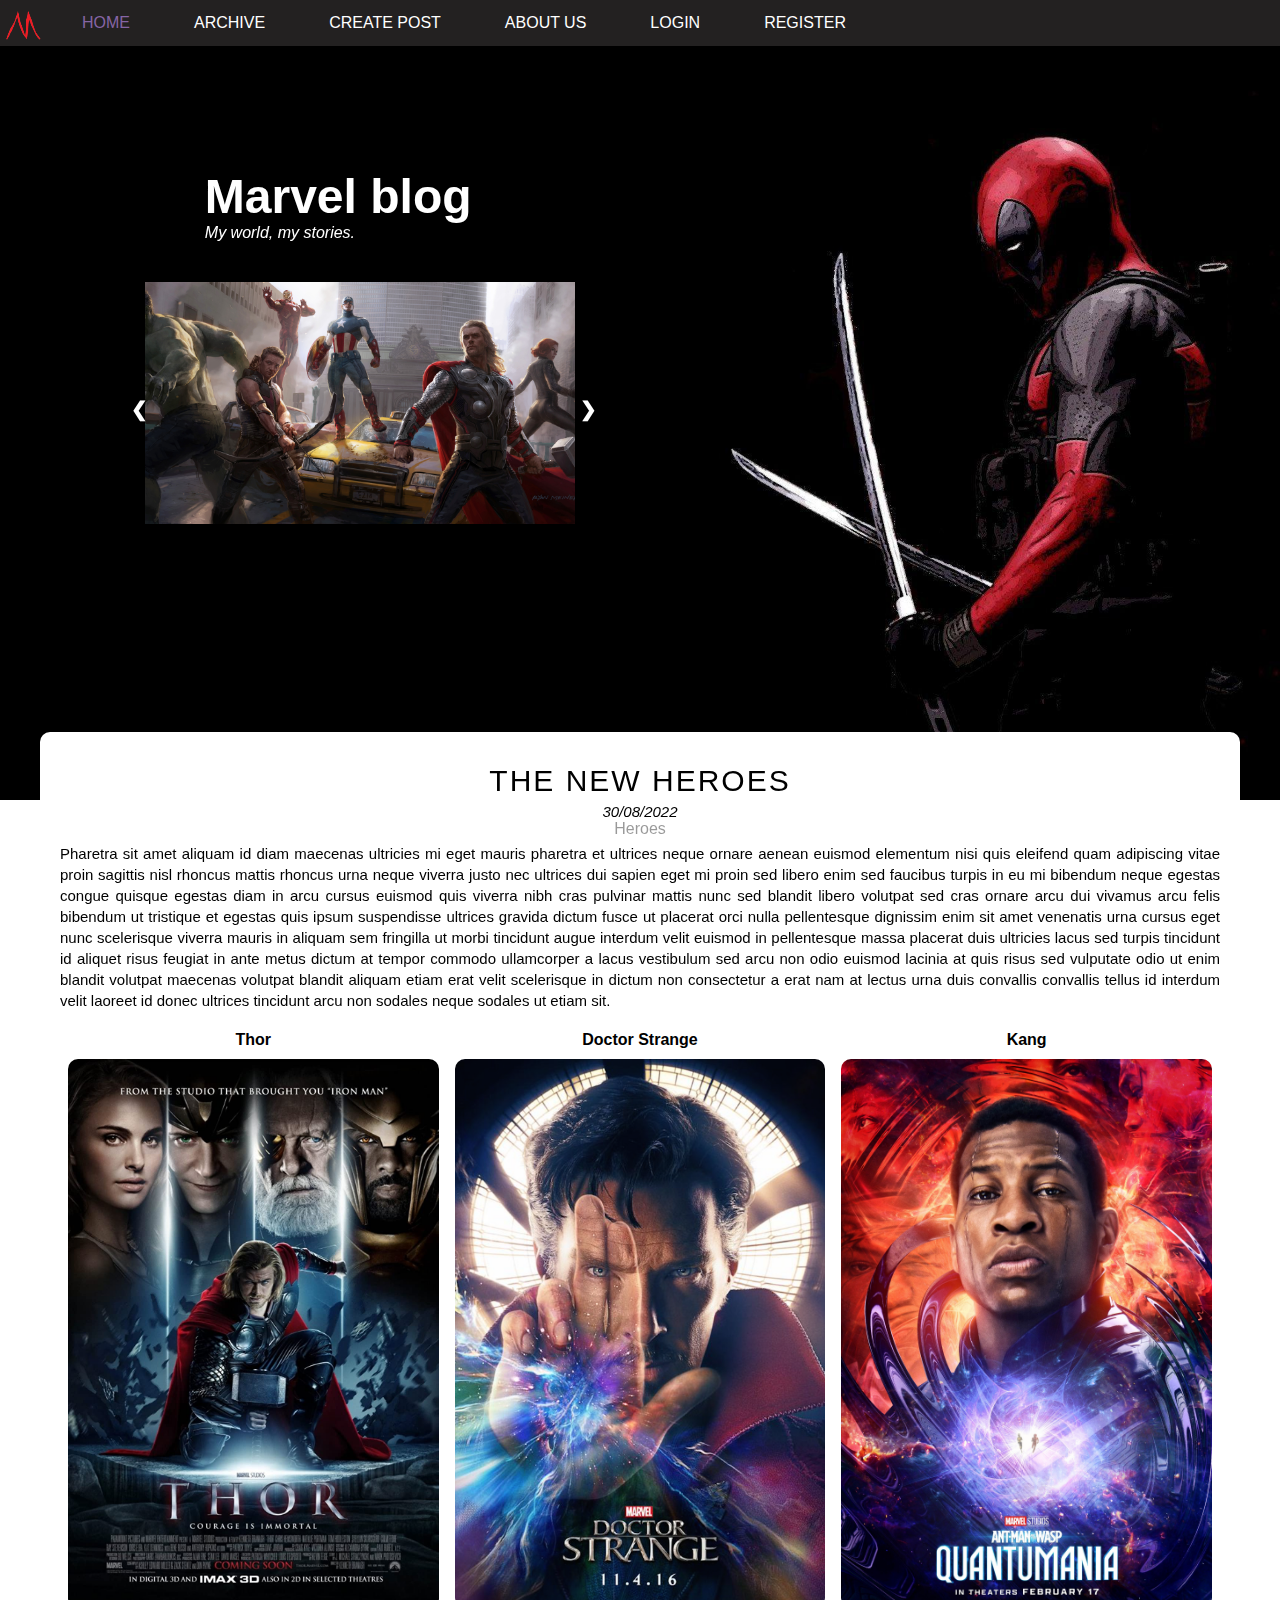
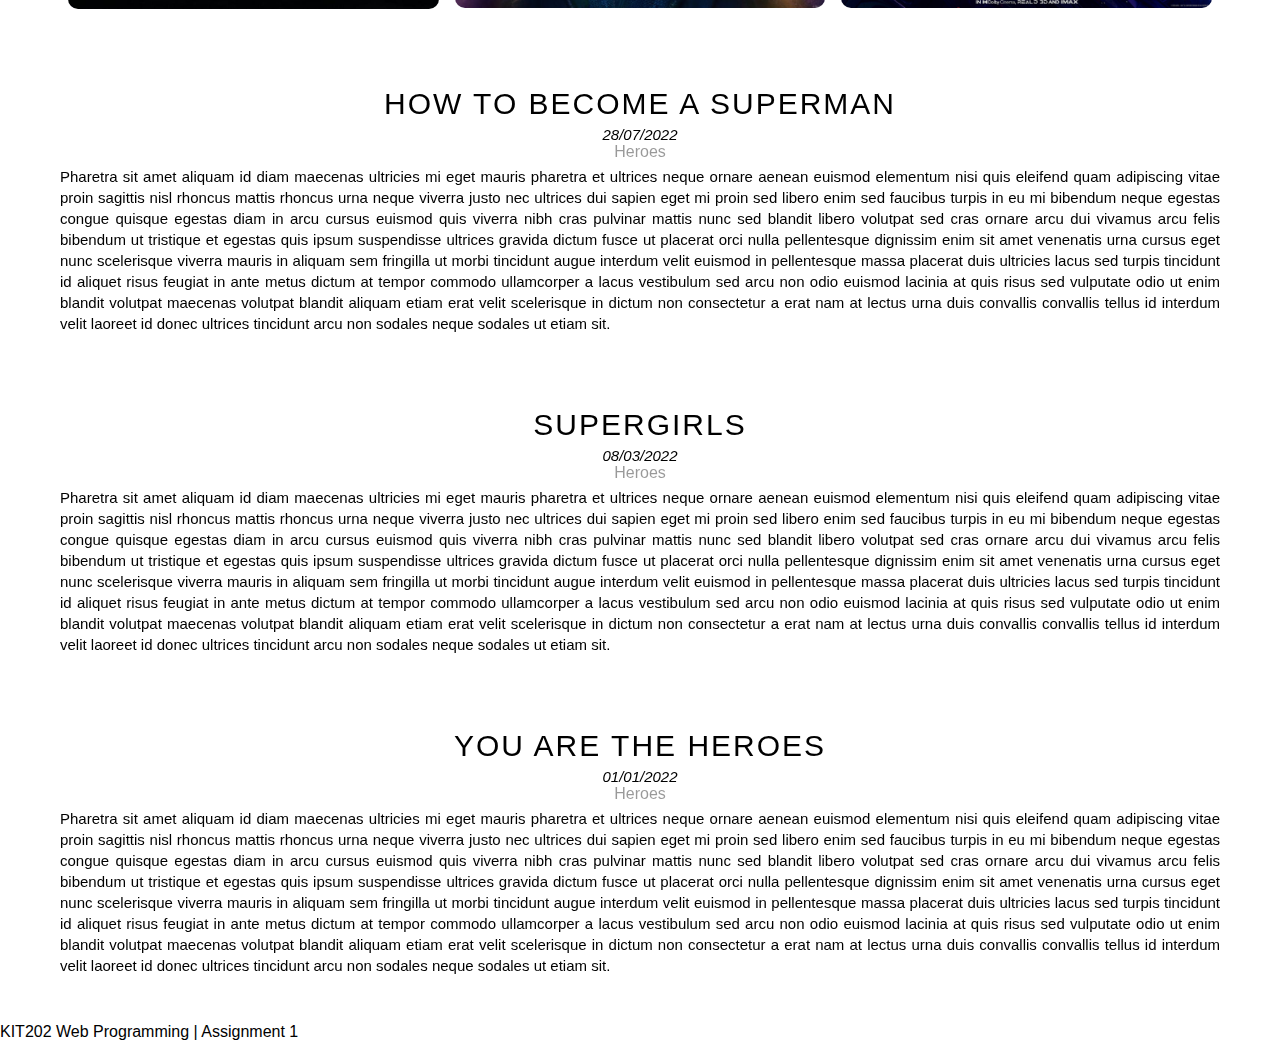
==== commit 7889758d: "Add slideshow on home page, and I press shift+alt+F in style.css" ====
--- a/index.html
+++ b/index.html
@@ -11,10 +11,9 @@
 </head>
 
 <body>
-    <!-- Header -->
+    <!-- Site navigation  -->
     <header class="header" id="navigation_header">
         <img class="img-header" src="./images/wp2068895.jpg" alt="">
-        <!-- Site navigation  -->
         <div id="container_nav_header">
             <nav class="navbar container" style="position: relative;">
                 <div class="navigation" id="menu">
@@ -45,14 +44,27 @@
             </nav>
         </div>
     </header>
-
-
-
-    <!--Header-->
+    <!-- Header -->
     <div id="home-header">
+        <!--Header text-->
         <div class="text-content">
             <h1 class="text-heading">Marvel blog</h1>
             <div class="text-description">My world, my stories.</div>
+            <!-- Header slide show -->
+            <div class="slideshow">
+                <div class="slides">
+                    <img src="./images/slide-1.jpg">
+                </div>
+                <div class="slides">
+                    <img src="./images/slide-2.jpg">
+                </div>
+                <div class="slides">
+                    <img src="./images/slide-3.jpg">
+                </div>
+
+                <div class="last" onclick="changeSlide(-1)">❮</div>
+                <div class="next" onclick="changeSlide(1)">❯</div>
+            </div>
         </div>
     </div>
     <!--Content-->
@@ -182,7 +194,6 @@
             </p>
         </div>
     </div>
-    <!--Footer-->
     <!-- Footer -->
     <div id="footer">
         <footer>KIT202 Web Programming | Assignment 1</footer>
--- a/style.css
+++ b/style.css
@@ -28,14 +28,14 @@
     z-index: 4;
 }
 
-nav{
+nav {
     display: flex;
     flex-wrap: wrap;
-    justify-content:  space-between;
+    justify-content: space-between;
     overflow: auto;
 }
 
-#logo{
+#logo {
     position: relative;
     margin: 5px 5px;
     display: inline-block;
@@ -43,7 +43,7 @@
     height: 35px;
 }
 
-#navigation_header{
+#navigation_header {
     position: relative;
     width: 500px;
     height: 46px;
@@ -63,7 +63,8 @@
     display: inline-block;
     text-transform: uppercase;
 }
-.active_navigation_link{
+
+.active_navigation_link {
     color: #8665a5;
     text-decoration: none;
     line-height: 46px;
@@ -71,16 +72,18 @@
     display: inline-block;
     text-transform: uppercase;
 }
-.navigation_list li:hover a{
+
+.navigation_list li:hover a {
     color: #000;
     background-color: #ccc;
 }
-.btn:hover{
+
+.btn:hover {
     background-color: #666;
     color: white;
-  }
-
-/* */
+}
+
+/* style of header in home page */
 #home-header {
     position: relative;
     margin-top: 46px;
@@ -90,7 +93,7 @@
 
 #home-header .text-content {
     position: absolute;
-    bottom: 50%;
+    top: 12%;
     left: 16%;
     color: #fff;
 }
@@ -103,8 +106,55 @@
     font-style: italic;
 }
 
+/* Slide show */
+#home-header .slideshow {
+    position: relative;
+    margin-top: 40px;
+    left: -60px;
+}
+
+#home-header .slides {
+    display: none;
+}
+
+#home-header .slides>img {
+    width: 40%;
+    vertical-align: middle;
+}
+
+/* Last, next buttons */
+.last,
+.next {
+    position: absolute;
+    top: 50%;
+    padding: 16px;
+    margin-top: -22px;
+    width: auto;
+    color: white;
+    font-weight: bold;
+    font-size: 20px;
+    transition: 1s ease;
+    border-radius: 5px;
+    user-select: none;
+    background-color: rgba(0, 0, 0, 0);
+    cursor: pointer;
+}
+
+.next {
+    left: 39%;
+}
+
+.last {
+    left: -30px;
+}
+
+.last:hover,
+.next:hover {
+    background-color: rgba(137, 129, 129, 0.8);
+}
+
+/* Main content */
 #content {
-    background: url(/images/space-dark-wallpaper-preview.jpg) top center / cover repeat;
     padding-bottom: 5px;
 }
 
@@ -173,23 +223,27 @@
     clear: both;
 }
 
+/* Footer */
 #footer {
     position: relative;
     background-color: #fff;
     width: 100%;
 }
+
 /*Login Form*/
 #loginFormID {
-    position: relative; 
-    width: 150%; 
+    position: relative;
+    width: 150%;
     height: 300px;
 }
-.login_button{
+
+.login_button {
     text-decoration: none;
 }
-.LoginFormDiv{
+
+.LoginFormDiv {
     position: absolute;
-    left:30px; 
+    left: 30px;
     top: 100px;
     width: 1000px;
     margin-left: auto;
@@ -200,63 +254,84 @@
     border-radius: 10px;
 
 }
+
 #login_text_input_id {
-    width: 30%; 
-    height: 20px; 
-    position: relative;
-}
+    width: 30%;
+    height: 20px;
+    position: relative;
+}
+
 /* register */
-#register_form{
-    position: relative;
-    width: 100%;
-    height: 300px; 
+#register_form {
+    position: relative;
+    width: 100%;
+    height: 300px;
     top: 75;
 }
+
 /* scroll to top button */
 #toTopButton {
-    display: none; /* Hidden by default */
-    position: fixed; /* Fixed/sticky position */
-    bottom: 20px; /* Place the button at the bottom of the page */
-    right: 30px; /* Place the button 30px from the right */
-    z-index: 99; /* Make sure it does not overlap */
-    border: none; /* Remove borders */
-    outline: none; /* Remove outline */
-    background-color: #555; /* Set a background color */
-    color: white; /* Text color */
-    cursor: pointer; /* Add a mouse pointer on hover */
-    padding: 15px; /* Some padding */
-    border-radius: 10px; /* Rounded corners */
-    font-size: 18px; /* Increase font size */
-  }
-  
-  #toTopButton:hover {
-    background-color: #555; /* Add a dark-grey background on hover */
-  }
-
- /* Create Post Page */
+    display: none;
+    /* Hidden by default */
+    position: fixed;
+    /* Fixed/sticky position */
+    bottom: 20px;
+    /* Place the button at the bottom of the page */
+    right: 30px;
+    /* Place the button 30px from the right */
+    z-index: 99;
+    /* Make sure it does not overlap */
+    border: none;
+    /* Remove borders */
+    outline: none;
+    /* Remove outline */
+    background-color: #555;
+    /* Set a background color */
+    color: white;
+    /* Text color */
+    cursor: pointer;
+    /* Add a mouse pointer on hover */
+    padding: 15px;
+    /* Some padding */
+    border-radius: 10px;
+    /* Rounded corners */
+    font-size: 18px;
+    /* Increase font size */
+}
+
+#toTopButton:hover {
+    background-color: #555;
+    /* Add a dark-grey background on hover */
+}
+
+/* Create Post Page */
 .post-page {
-    background-color: rgb(0, 0, 0) ;
-
-}
-#post-page-header  {
+    background-color: rgb(0, 0, 0);
+
+}
+
+#post-page-header {
     width: auto;
     height: auto;
 
 
 }
+
 #post-page-header img {
     margin: auto;
     width: 100%;
     height: auto;
     object-fit: cover;
 }
+
 #post-page-title {
     color: #fff;
     border: 1px solid black;
     margin-top: 2em;
-    margin-bottom:2em ;
-    text-align: center;
-}
+    margin-bottom: 2em;
+    text-align: center;
+}
+
 #post-page-title p {
     font-size: 4em;
 
@@ -287,7 +362,7 @@
 .post-page-content input[type=text] {
     width: 100%;
     padding: 12px 20px;
-    margin: 12px 0 1em 0 ;
+    margin: 12px 0 1em 0;
     border: 1px solid #ccc;
     border-radius: 4px;
     box-sizing: border-box;
@@ -298,7 +373,7 @@
 
 
 .post-page-content .button {
-    background-color:#ccc; 
+    background-color: #ccc;
     color: white;
     padding: 15px 32px;
     text-align: center;
@@ -310,31 +385,33 @@
 }
 
 
-  
+
 /* About Page*/
 
 .introduction-about-page {
     display: flex;
-    justify-content: center; /* căn giữa các thẻ */
+    justify-content: center;
+    /* căn giữa các thẻ */
     width: 100%;
     height: 100%;
-    border:2px solid #000;
+    border: 2px solid #000;
     margin: 0px;
-  }
-  
+}
+
 .member {
     font-size: 1.2em;
-    width: 25%; 
-    height: 80%; 
+    width: 25%;
+    height: 80%;
     color: #fff;
-    margin: auto; 
+    margin: auto;
     object-fit: cover;
     text-align: center;
     padding: 2px;
-    border:2px solid white;
-}
+    border: 2px solid white;
+}
+
 .about-us {
     color: white;
     text-align: center;
     margin: 4em;
-}
+}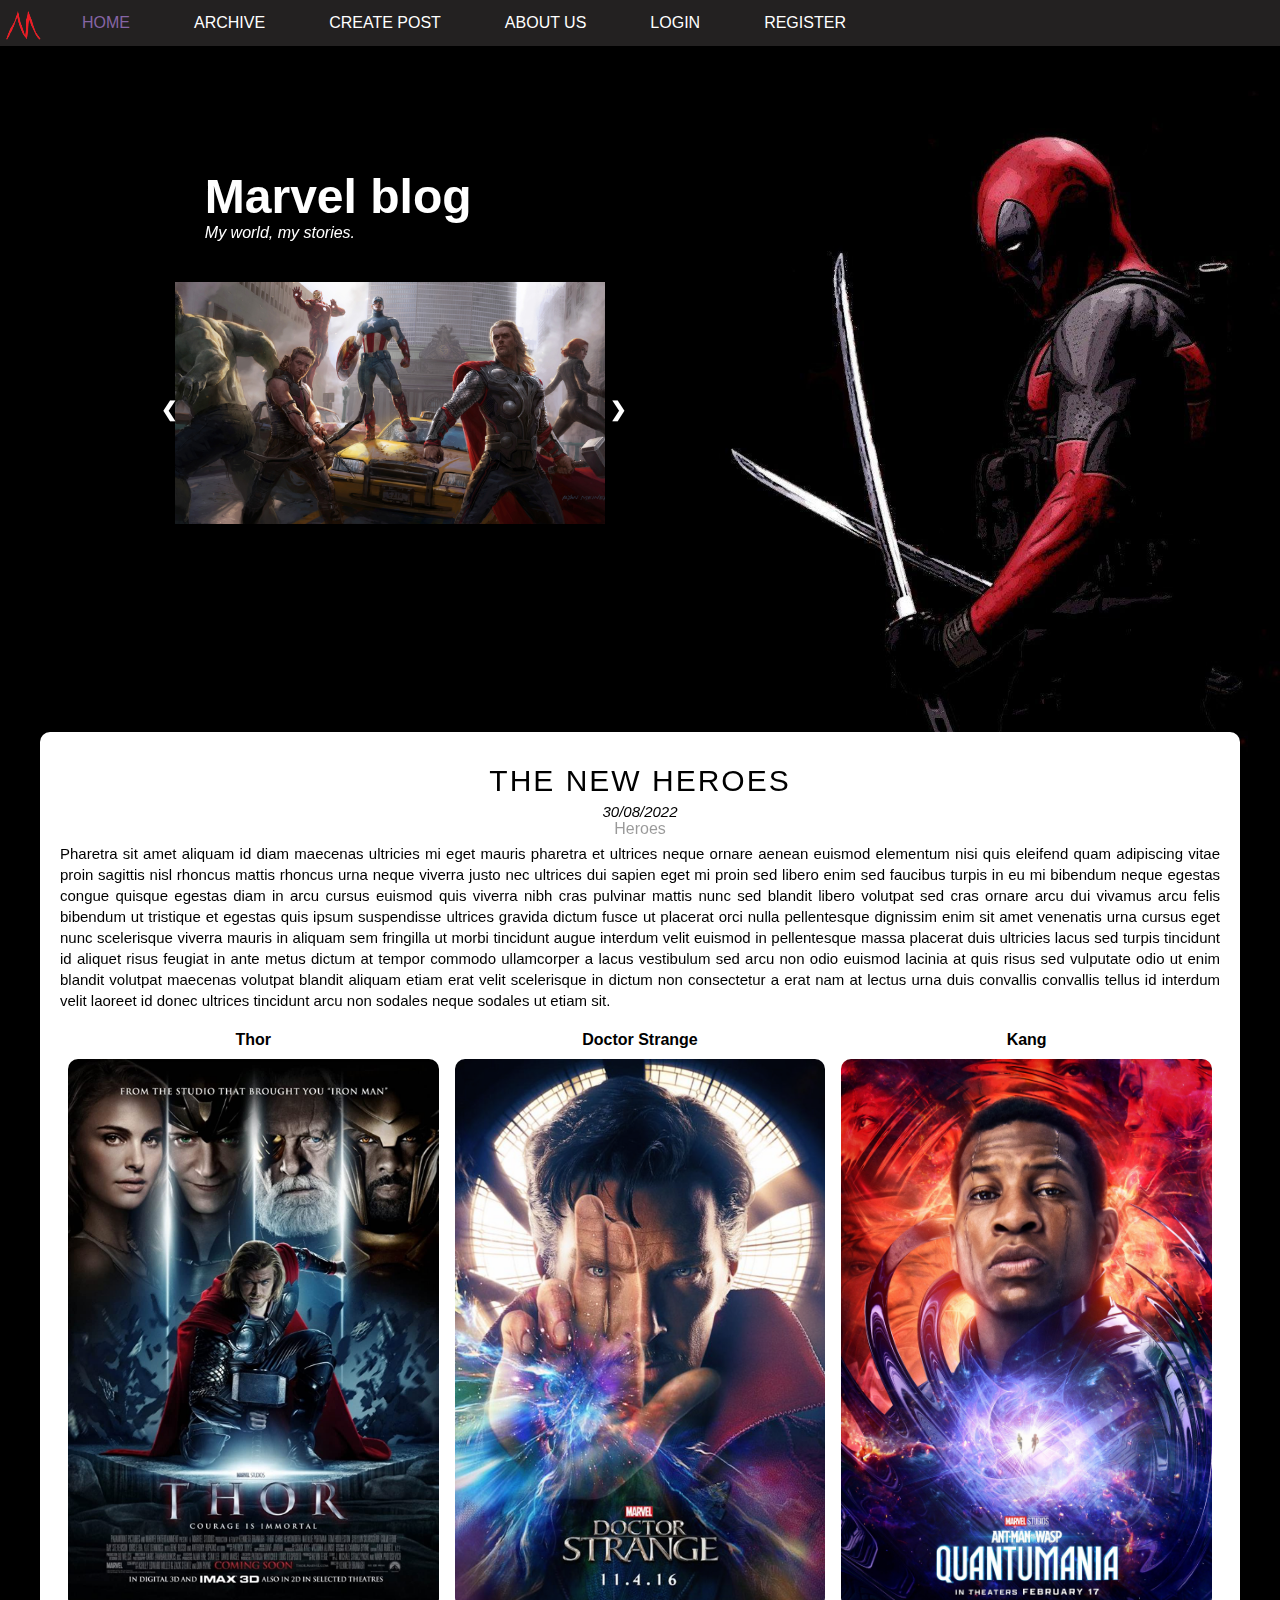
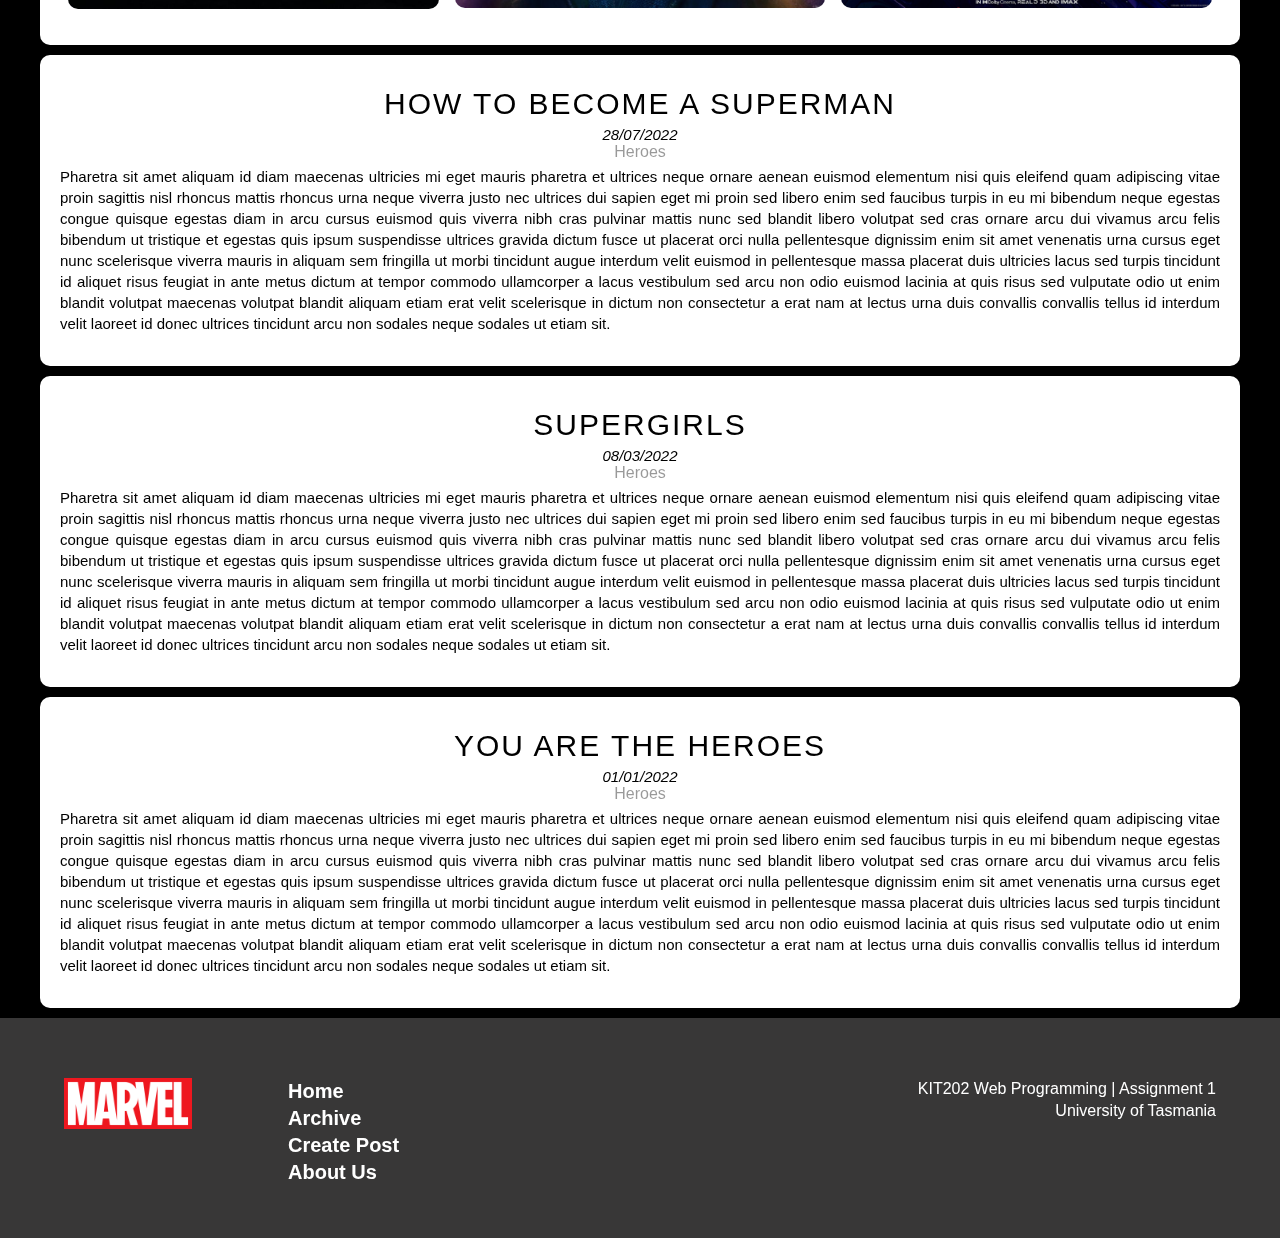
==== commit 90963f49: "Add footer to index and archive.html" ====
--- a/index.html
+++ b/index.html
@@ -195,9 +195,33 @@
         </div>
     </div>
     <!-- Footer -->
-    <div id="footer">
-        <footer>KIT202 Web Programming | Assignment 1</footer>
-    </div>
+    <footer id="footer">
+        <div class="footer-col">
+            <img src="./images/footerImage.png" alt="">
+        </div>
+        <div class="footer-col">
+            <ul id="list-menu">
+                <li class="footer-title">
+                    <a href="./index.html">Home</a>
+                </li>
+                <li class="footer-title">
+                    <a href="./archive.html">Archive</a>
+                </li>
+                <li class="footer-title">
+                    <a href="./create.html">Create Post</a>
+                </li>
+                <li class="footer-title">
+                    <a href="./about.html">About Us</a>
+                </li>
+            </ul>
+        </div>
+        <div class="footer-col-right">
+            <p class="footer-text">KIT202 Web Programming | Assignment 1</p>
+        </div>
+        <div class="footer-col-right">
+            <p class="footer-text">University of Tasmania</p>
+        </div>
+    </footer>
     <button onclick="toTop()" id="toTopButton">To Top</button>
 </body>
 
--- a/style.css
+++ b/style.css
@@ -15,6 +15,10 @@
     position: fixed;
     width: 100%;
     z-index: -1;
+}
+
+body {
+    background-color: #000;
 }
 
 /*The navigation bar  */
@@ -110,7 +114,7 @@
 #home-header .slideshow {
     position: relative;
     margin-top: 40px;
-    left: -60px;
+    left: -30px;
 }
 
 #home-header .slides {
@@ -155,7 +159,8 @@
 
 /* Main content */
 #content {
-    padding-bottom: 5px;
+    padding-bottom: 0px;
+    height: 100%;
 }
 
 #content .content-section {
@@ -224,10 +229,50 @@
 }
 
 /* Footer */
-#footer {
-    position: relative;
-    background-color: #fff;
-    width: 100%;
+footer {
+    padding: 60px 16px;
+    width: 100%;
+    height: 220px;
+    background-color: #383737;
+    color: white;
+    text-align: center;
+}
+
+footer .footer-col {
+    float: left;
+    padding: 0 48px;
+}
+
+footer .footer-col-right {
+    padding: 2px 48px;
+    text-align: right;
+}
+
+footer img {
+    width: 128px;
+    height: auto;
+}
+
+footer #list-menu {
+    list-style-type: none;
+    text-align: left;
+}
+
+footer .footer-title {
+    padding: 2px 0;
+}
+
+.footer-title a {
+    text-decoration: none;
+    color: white;
+    font-size: 20px;
+    font-weight: bold;
+    padding: 2px 0;
+}
+
+.footer-title a:hover {
+    color: rgb(237, 29, 36);
+    text-shadow: 2px 2px #555;
 }
 
 /*Login Form*/
@@ -414,4 +459,4 @@
     color: white;
     text-align: center;
     margin: 4em;
-}+}
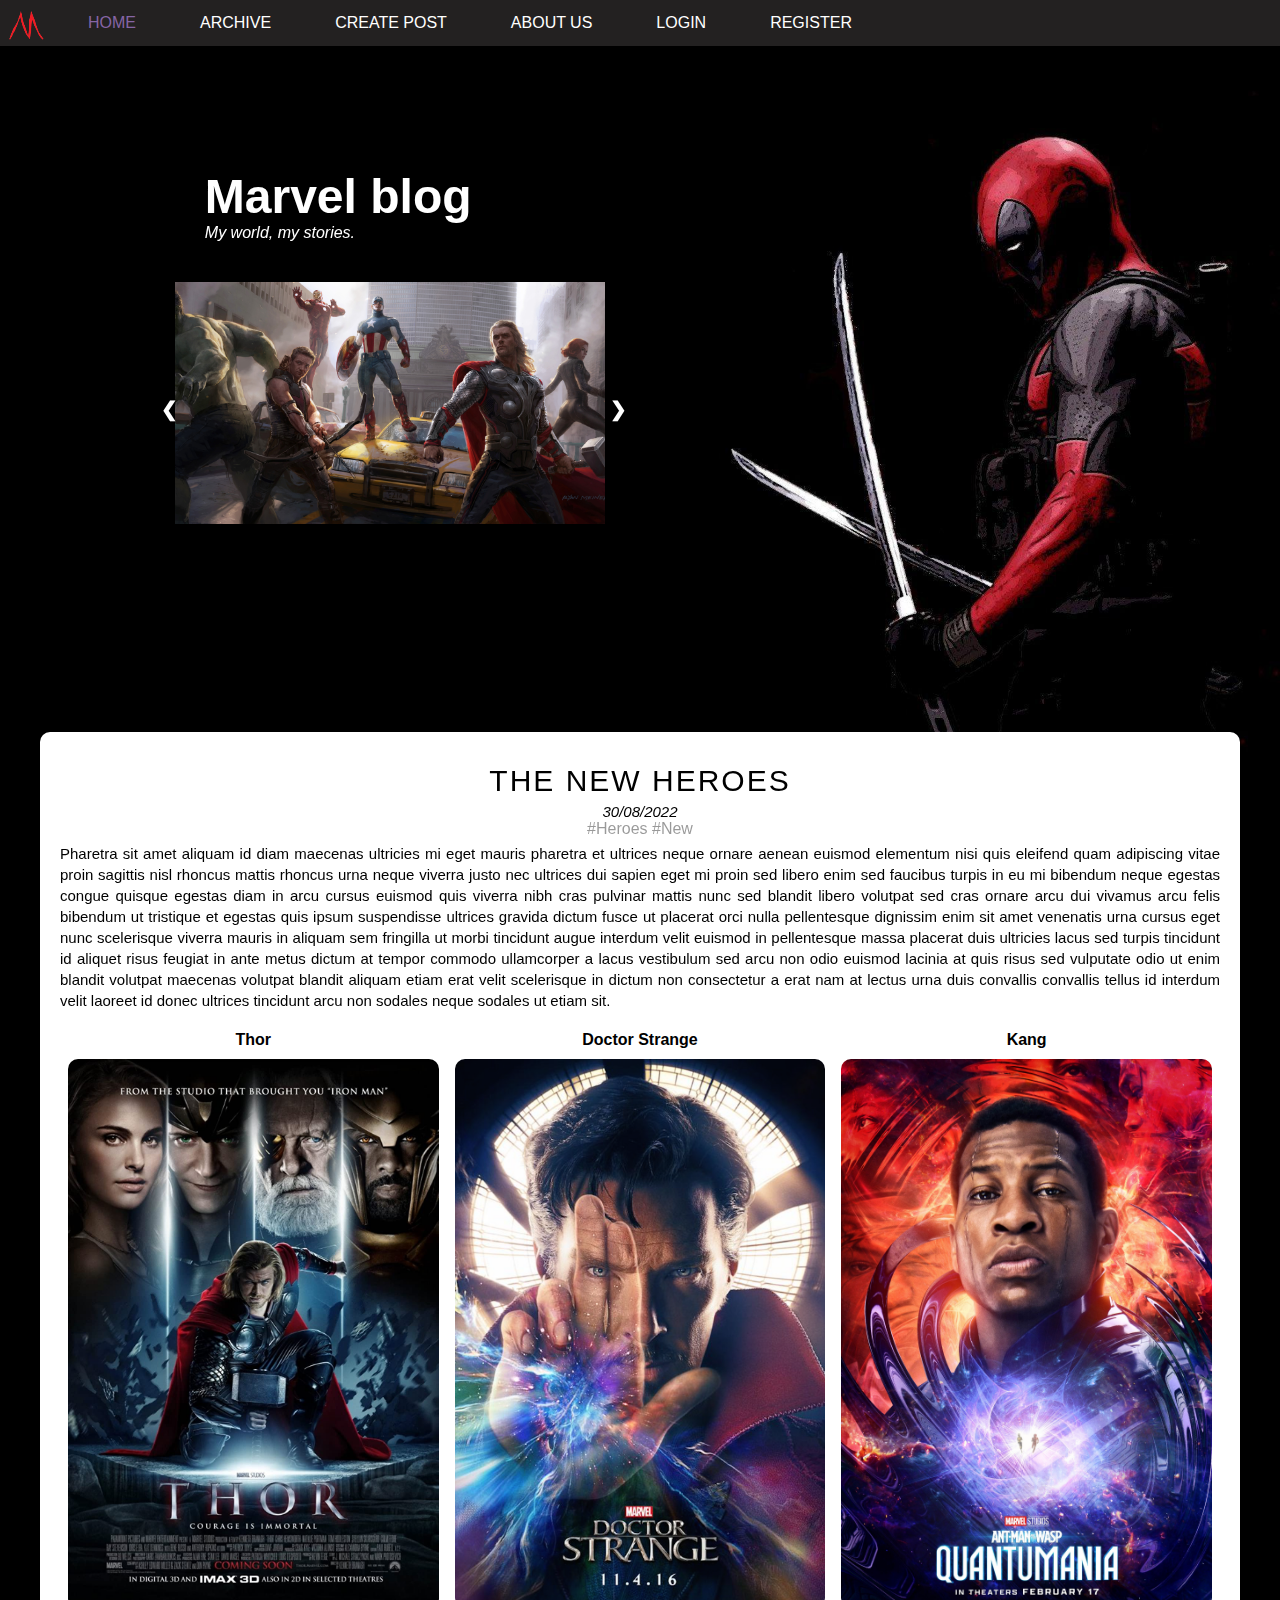
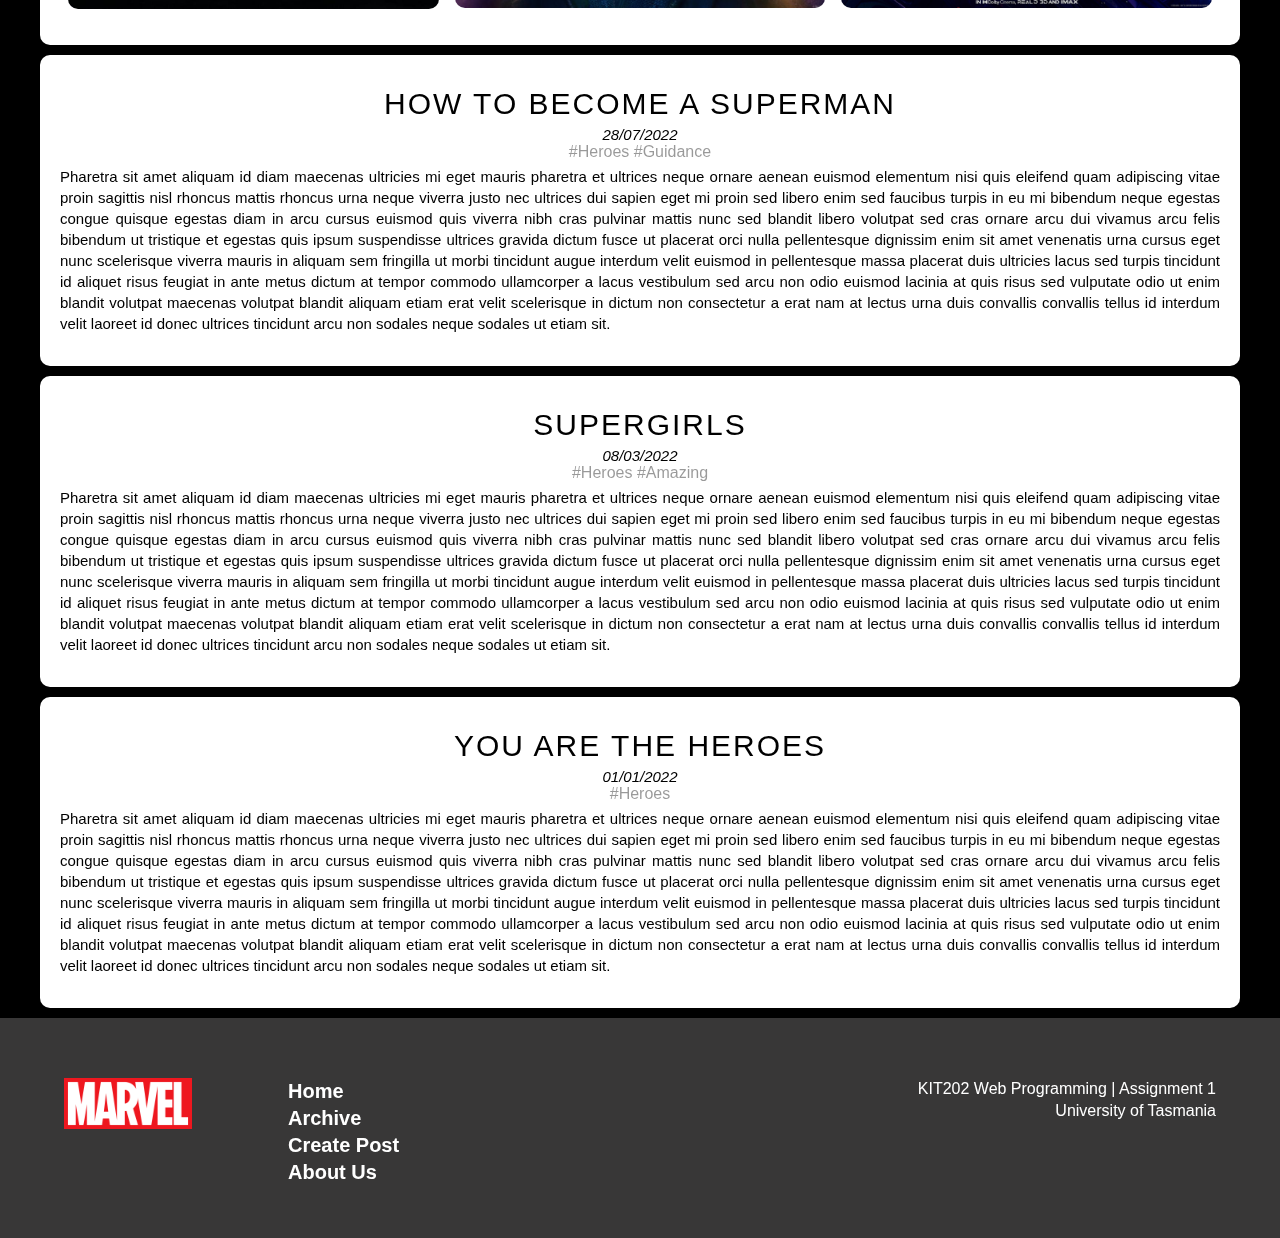
==== commit f5ec4704: "Change a little bit thing in index.html" ====
--- a/index.html
+++ b/index.html
@@ -75,7 +75,7 @@
                 30/08/2022
             </p>
             <p class="post-tag">
-                Heroes
+                #Heroes #New
             </p>
             <p class="post-content">
                 Pharetra sit amet aliquam id diam maecenas ultricies mi eget mauris pharetra et ultrices
@@ -118,7 +118,7 @@
                 28/07/2022
             </p>
             <p class="post-tag">
-                Heroes
+                #Heroes #Guidance
             </p>
             <p class="post-content">
                 Pharetra sit amet aliquam id diam maecenas ultricies mi eget mauris pharetra et ultrices
@@ -145,7 +145,7 @@
                 08/03/2022
             </p>
             <p class="post-tag">
-                Heroes
+                #Heroes #Amazing
             </p>
             <p class="post-content">
                 Pharetra sit amet aliquam id diam maecenas ultricies mi eget mauris pharetra et ultrices
@@ -172,7 +172,7 @@
                 01/01/2022
             </p>
             <p class="post-tag">
-                Heroes
+                #Heroes 
             </p>
             <p class="post-content">
                 Pharetra sit amet aliquam id diam maecenas ultricies mi eget mauris pharetra et ultrices
--- a/style.css
+++ b/style.css
@@ -41,7 +41,7 @@
 
 #logo {
     position: relative;
-    margin: 5px 5px;
+    margin: 5px 8px;
     display: inline-block;
     width: 40px;
     height: 35px;
